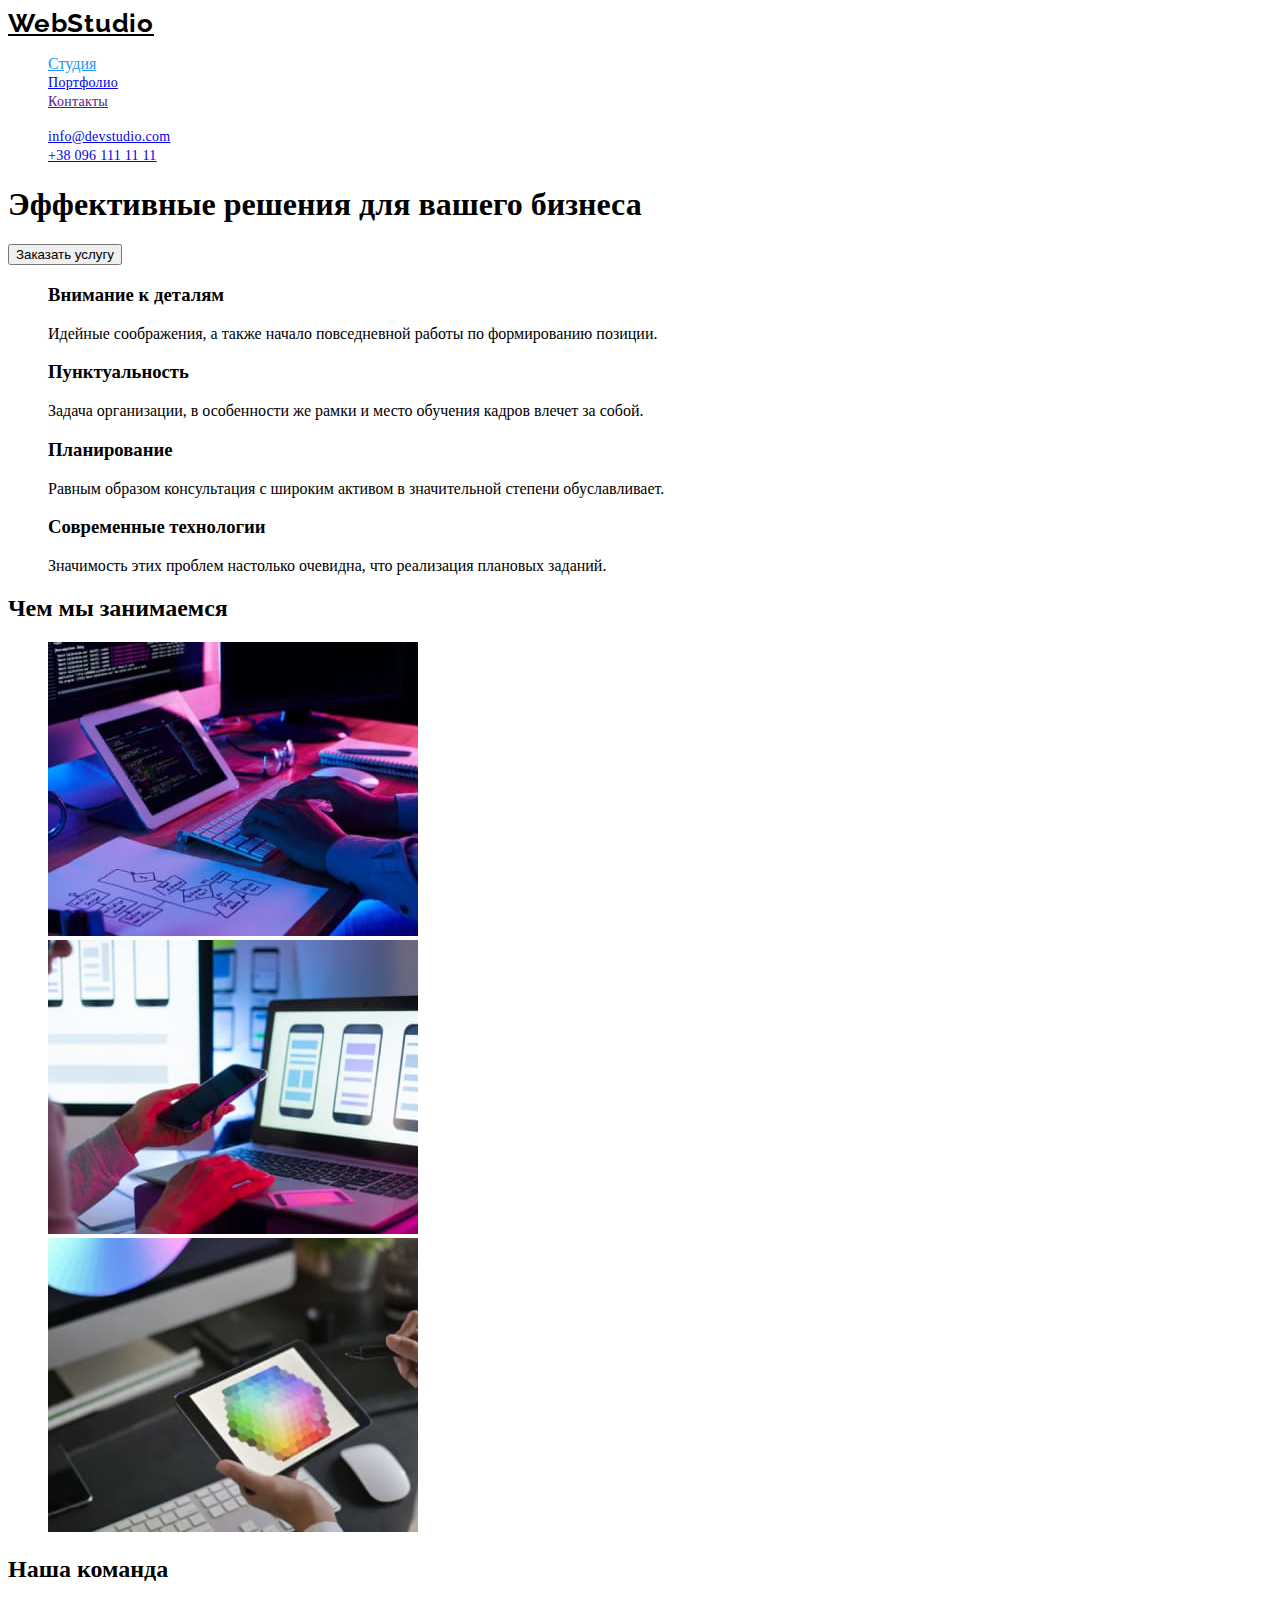
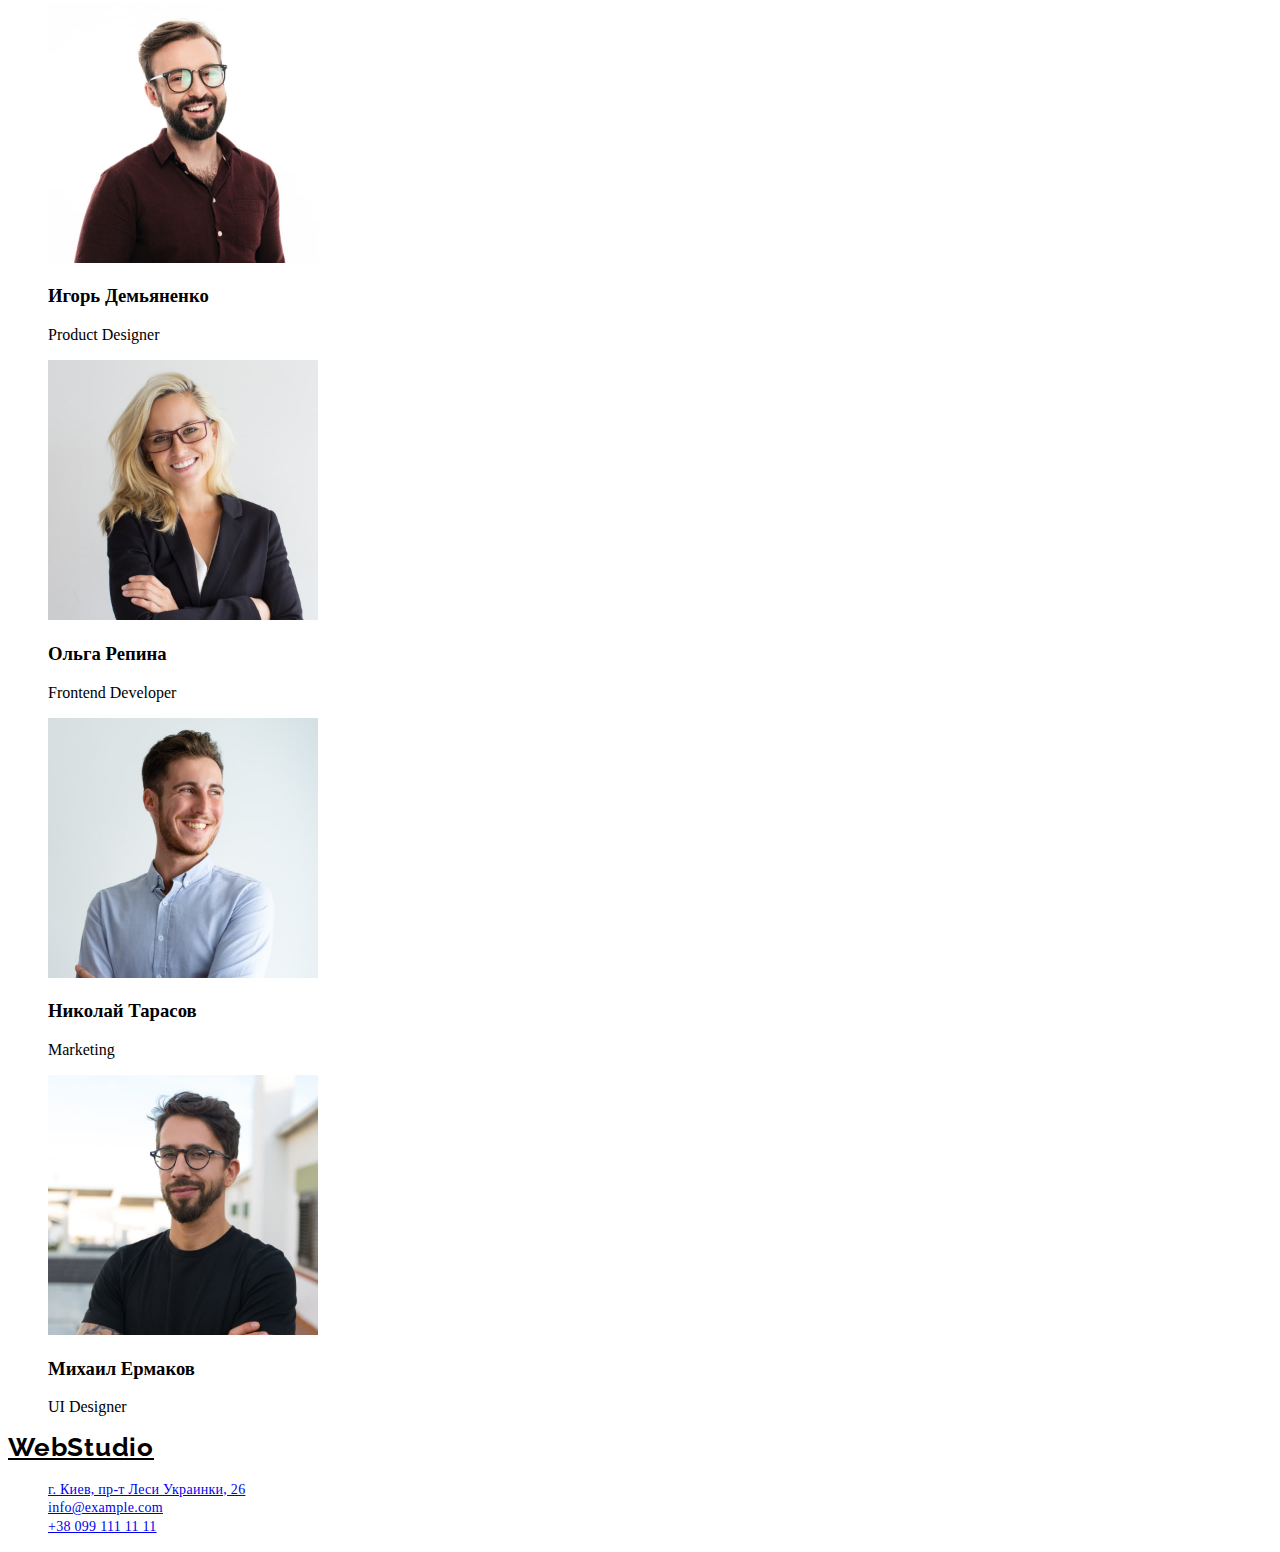
==== index.html @ e6bc7055 "list-style: none" ====
<!DOCTYPE html>
<html lang="ru">
  <head>
    <meta charset="UTF-8" />
    <meta http-equiv="X-UA-Compatible" content="IE=edge" />
    <meta name="viewport" content="width=device-width, initial-scale=1.0" />
    <title>Студия</title>
    <link rel="stylesheet" href="./css/style.css">
    <link rel="preconnect" href="https://fonts.gstatic.com">
    <link href="https://fonts.googleapis.com/css2?family=Raleway:wght@700&family=Roboto:wght@400;500;700;900&display=swap"
      rel="stylesheet">
  </head>

  <body class="body">
    <header>
      <nav>
        <a class="link-logo" href="./index.html">WebStudio</a>
        <ul class="nav list">
          <li>
            <a class="link-studio" href="./index.html">Студия</a>
          </li>
          <li>
            <a class="link" href="./portfolio.html">Портфолио</a>
          </li>
          <li>
            <a class="link" href="">Контакты</a>
          </li>
        </ul>
      </nav>
      <ul class="nav-adress list">
        <li>
          <a lang="en" class="link" href="mailto:info@devstudio.com"
            >info@devstudio.com</a
          >
        </li>
        <li>
          <a class="link" href="tel:+380961111111">+38 096 111 11 11</a>
        </li>
      </ul>
    </header>

    <main>
      <section>
        <h1>Эффективные решения для вашего бизнеса</h1>
        <button type="button">Заказать услугу</button>
      </section>
      <!--section the best-->
      <section>
        <h2 hidden>Преимущества</h2>
        <ul class="the-best list">
          <li>
            <h3>Внимание к деталям</h3>
            <p>
              Идейные соображения, а также начало повседневной работы по
              формированию позиции.
            </p>
          </li>
          <li>
            <h3>Пунктуальность</h3>
            <p>
              Задача организации, в особенности же рамки и место обучения кадров
              влечет за собой.
            </p>
          </li>
          <li>
            <h3>Планирование</h3>
            <p>
              Равным образом консультация с широким активом в значительной
              степени обуславливает.
            </p>
          </li>
          <li>
            <h3>Современные технологии</h3>
            <p>
              Значимость этих проблем настолько очевидна, что реализация
              плановых заданий.
            </p>
          </li>
        </ul>

        <!--section we do-->
      </section>
      <h2>Чем мы занимаемся</h2>
      <ul class="we-do list">
        <li>
          <img
            src="./img/we-do/box-1.jpg"
            alt="работа на компьютерной клавиатуре"
            width="370"
            height="294"
          />
        </li>
        <li>
          <img
            src="./img/we-do/box-2.jpg"
            alt="на мониторе различные дизайны мобильного приложения"
            width="370"
            height="294"
          />
        </li>
        <li>
          <img
            src="./img/we-do/box-3.jpg"
            alt="подбор с помощью цветовой палитры"
            width="370"
            height="294"
          />
        </li>
      </ul>
      <!--section team-->
      <section>
        <h2>Наша команда</h2>
        <ul class="team list">
          <li>
            <img
              src="./img/team/igor-dem'yanenko-1.jpg"
              alt="Игорь Демьяненко"
              width="270"
              height="260"
            />
            <h3>Игорь Демьяненко</h3>
            <p>Product Designer</p>
          </li>
          <li>
            <img
              src="./img/team/olha-repina-2.jpg"
              alt="Ольга Репина"
              width="270"
              height="260"
            />
            <h3>Ольга Репина</h3>
            <p>Frontend Developer</p>
          </li>
          <li>
            <img
              src="./img/team/nikolay-tarasov-3.jpg"
              alt="Николай Тарасов"
              width="270"
              height="260"
            />
            <h3>Николай Тарасов</h3>
            <p>Marketing</p>
          </li>
          <li>
            <img
              src="./img/team/mihail-yermakov-4.jpg"
              alt="Михаил Ермаков"
              width="270"
              height="260"
            />
            <h3>Михаил Ермаков</h3>
            <p>UI Designer</p>
          </li>
        </ul>
      </section>
    </main>

    <footer>
      <!--contact-->
      <a class="link-logo" href="./index.html">WebStudio</a>
      <address>
        <ul class="adress list">
          <li>
            <a
              class="link"
              href="https://goo.gl/maps/89j3s8H6bijFabhE7"
              target="blank"
              rel="noopener noreferer"
              >г. Киев, пр-т Леси Украинки, 26</a
            >
          </li>
          <li>
            <a class="link" href="mailto:info@example.com">info@example.com</a>
          </li>
          <li>
            <a class="link" href="tel:+380991111111">+38 099 111 11 11</a>
          </li>
        </ul>
      </address>
    </footer>
  </body>
</html>
---- css/style.css ----
/* color black */
#000000
 /* color white */
  #ffffff
/* color main txt */
#212121
/* color secondary txt */
#757575
/* color accent */
 #2196f3
/* background butoon */
#f5f4fa

/* footer mail, tel */
rgba(255, 255, 255, 0.6)

.body {
  font-family: "Roboto";
  color: #212121;
  background-color: #000000;
}
.list {
  list-style: none;
}
.link-logo {
  font-family: Raleway;
  color: #000000;
  font-family: Raleway;
  font-size: 26px;
  font-style: normal;
  font-weight: 700;
  line-height: 1.2;
  letter-spacing: 0.03em;
  text-align: left;
}
.link {
  font-size: 14px;
  font-style: normal;
  font-weight: 500;
  line-height: 1.2;
  letter-spacing: 0.02em;
  text-align: left;
}
.link-studio,
.link-portfolio,
.link:hover,
.link:focus {
  color: #2196f3;
}
.button-portfolio {
  font-size: 16px;
  font-style: normal;
  font-weight: 500;
  line-height: 1.6;
  letter-spacing: 0.03em;
  text-align: center;
  background-color: #f5f4fa;
}
.button-portfolio-active {
  font-size: 16px;
  font-style: normal;
  font-weight: 500;
  line-height: 1.6;
  letter-spacing: 0.03em;
  text-align: center;
  columns: #ffffff;
  background-color: #2196f3;
}

.card-title {
  font-size: 18px;
  font-style: normal;
  font-weight: 700;
  line-height: 2;
  letter-spacing: 0.06em;
  text-align: left;
}
.card-txt {
  font-size: 16px;
  font-style: normal;
  font-weight: 400;
  line-height: 1.9;
  letter-spacing: 0.03em;
  text-align: left;
  color: #757575;
}
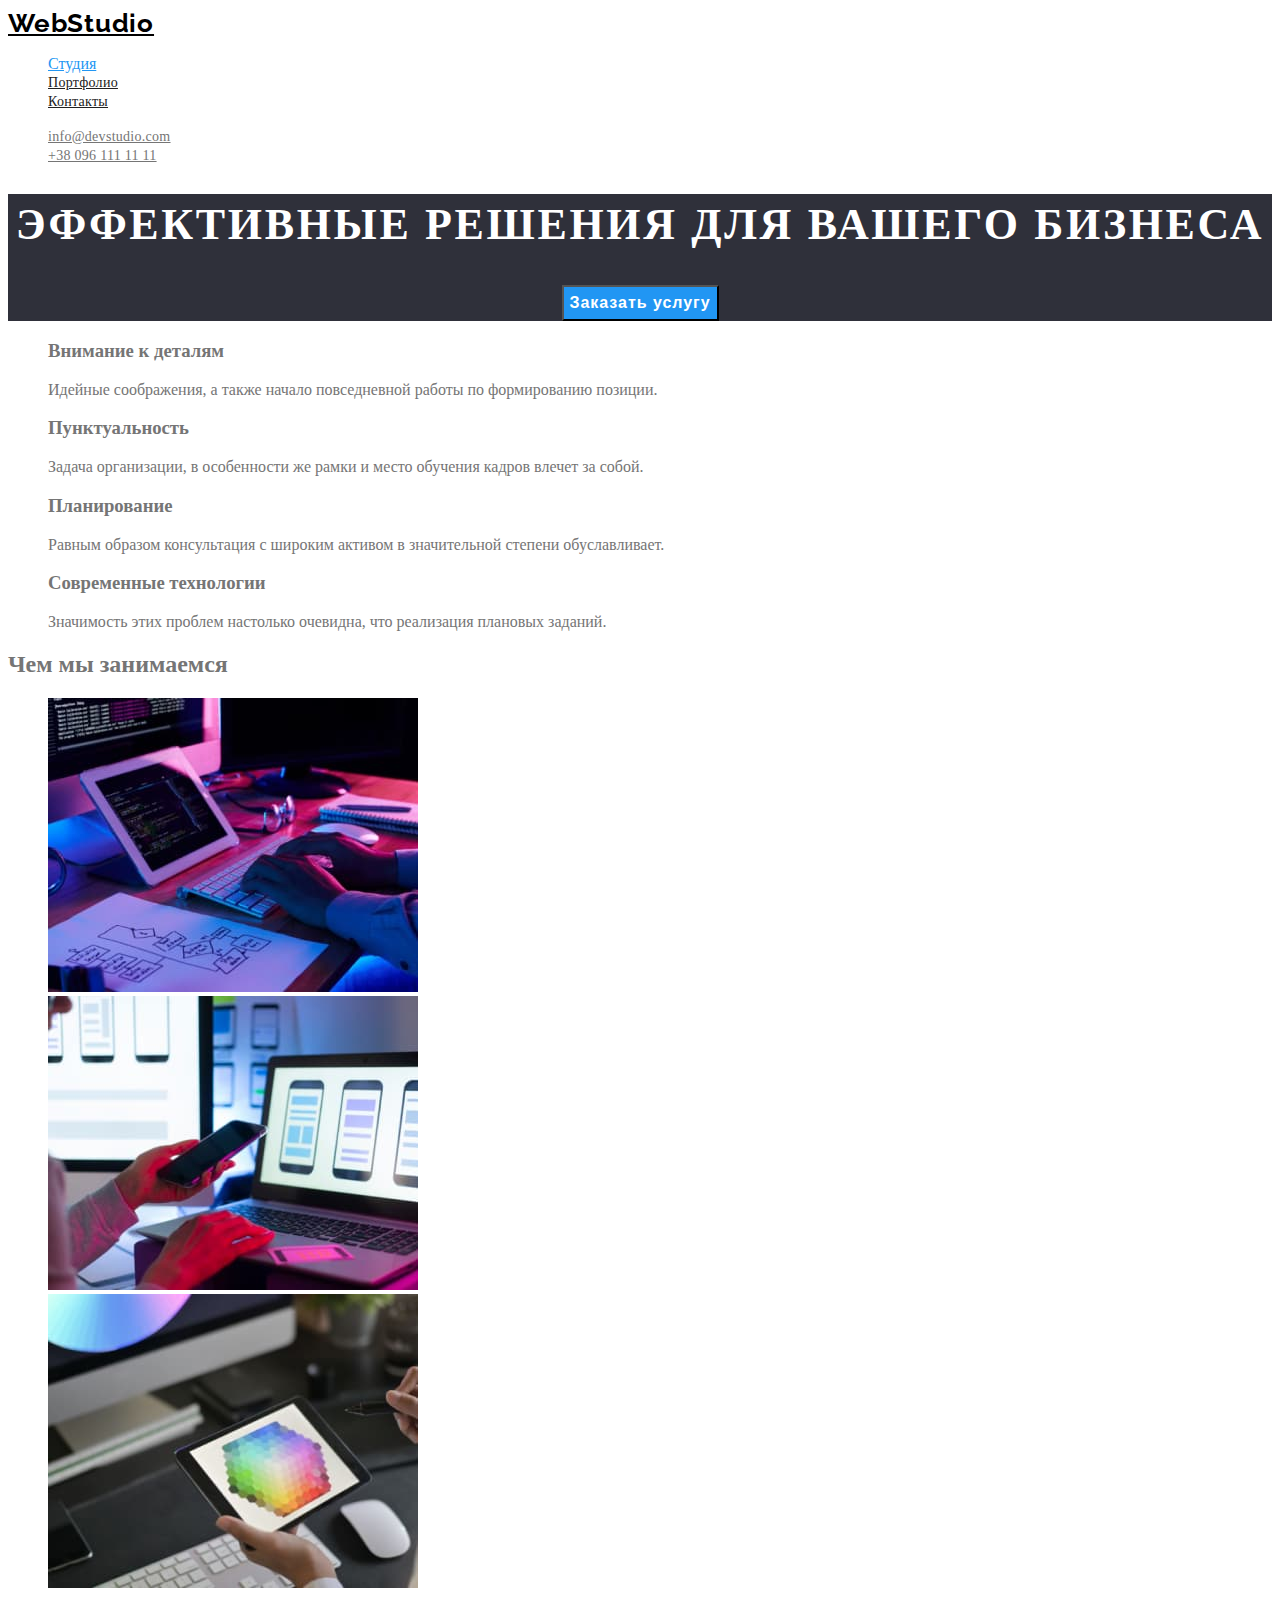
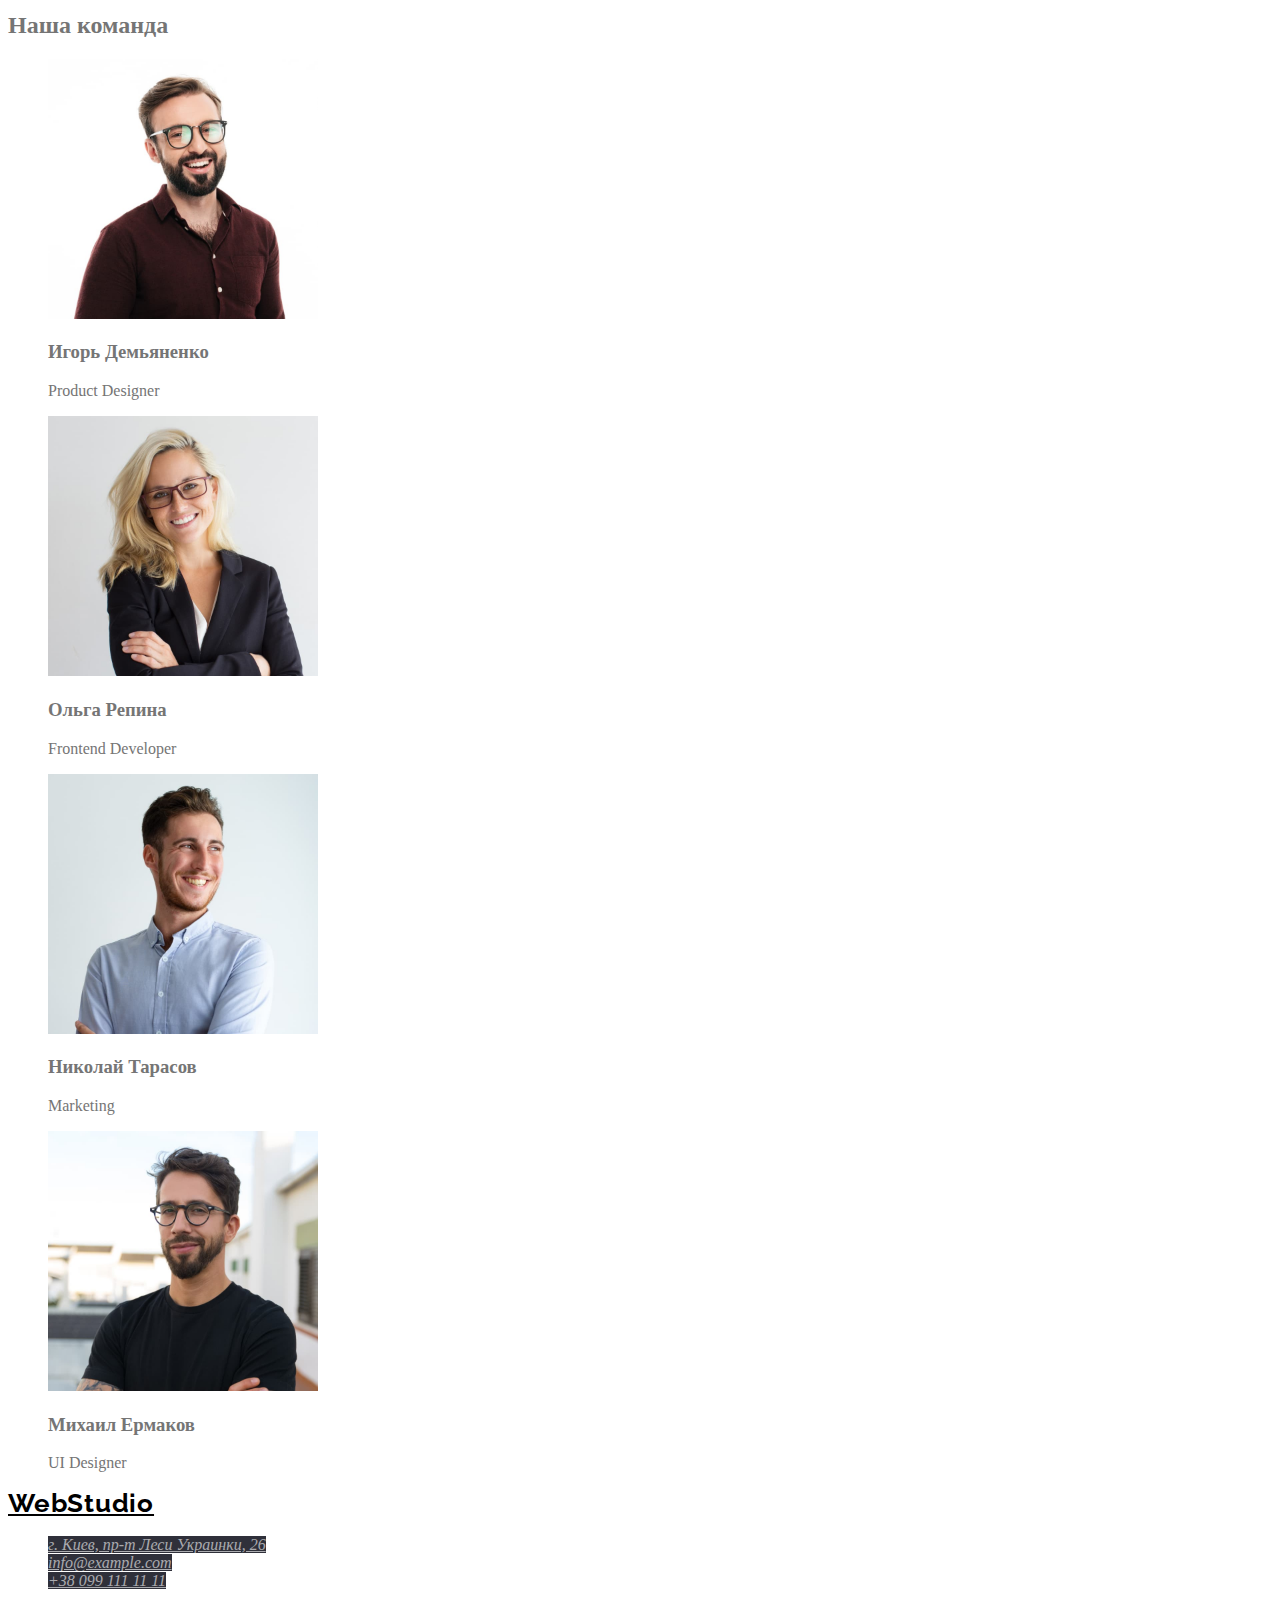
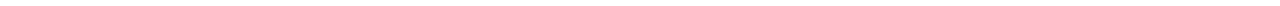
==== commit f3d1d8be: "var-color" ====
--- a/index.html
+++ b/index.html
@@ -5,7 +5,7 @@
     <meta http-equiv="X-UA-Compatible" content="IE=edge" />
     <meta name="viewport" content="width=device-width, initial-scale=1.0" />
     <title>Студия</title>
-    <link rel="stylesheet" href="./css/style.css">
+    <link rel="stylesheet" href="./css/style.css" />
     <link rel="preconnect" href="https://fonts.gstatic.com">
     <link href="https://fonts.googleapis.com/css2?family=Raleway:wght@700&family=Roboto:wght@400;500;700;900&display=swap"
       rel="stylesheet">
@@ -15,7 +15,7 @@
     <header>
       <nav>
         <a class="link-logo" href="./index.html">WebStudio</a>
-        <ul class="nav list">
+        <ul class="nav">
           <li>
             <a class="link-studio" href="./index.html">Студия</a>
           </li>
@@ -27,9 +27,9 @@
           </li>
         </ul>
       </nav>
-      <ul class="nav-adress list">
+      <ul class="nav-adress">
         <li>
-          <a lang="en" class="link" href="mailto:info@devstudio.com"
+          <a class="link" lang="en" href="mailto:info@devstudio.com"
             >info@devstudio.com</a
           >
         </li>
@@ -40,14 +40,14 @@
     </header>
 
     <main>
-      <section>
-        <h1>Эффективные решения для вашего бизнеса</h1>
-        <button type="button">Заказать услугу</button>
+      <section class="hero">
+        <h1 class="hero-title">Эффективные решения для вашего бизнеса</h1>
+        <button type="button" class="hero-button"   >Заказать услугу</button>
       </section>
       <!--section the best-->
       <section>
         <h2 hidden>Преимущества</h2>
-        <ul class="the-best list">
+        <ul class="the-best">
           <li>
             <h3>Внимание к деталям</h3>
             <p>
@@ -81,7 +81,7 @@
         <!--section we do-->
       </section>
       <h2>Чем мы занимаемся</h2>
-      <ul class="we-do list">
+      <ul class="we-do">
         <li>
           <img
             src="./img/we-do/box-1.jpg"
@@ -110,7 +110,7 @@
       <!--section team-->
       <section>
         <h2>Наша команда</h2>
-        <ul class="team list">
+        <ul class="team">
           <li>
             <img
               src="./img/team/igor-dem'yanenko-1.jpg"
@@ -159,21 +159,16 @@
       <!--contact-->
       <a class="link-logo" href="./index.html">WebStudio</a>
       <address>
-        <ul class="adress list">
-          <li>
-            <a
-              class="link"
-              href="https://goo.gl/maps/89j3s8H6bijFabhE7"
-              target="blank"
-              rel="noopener noreferer"
-              >г. Киев, пр-т Леси Украинки, 26</a
-            >
+        <ul class="adress">
+          <li class="contact-list">
+            <a class="contact" href="https://goo.gl/maps/kWYsMnAb214LJ1XZ8" target="blank" rel="noopener noreferer">г. Киев,
+              пр-т Леси Украинки, 26</a>
           </li>
           <li>
-            <a class="link" href="mailto:info@example.com">info@example.com</a>
+            <a class="contact" href="mailto:info@example.com">info@example.com</a>
           </li>
           <li>
-            <a class="link" href="tel:+380991111111">+38 099 111 11 11</a>
+            <a class="contact" href="tel:+380991111111">+38 099 111 11 11</a>
           </li>
         </ul>
       </address>
--- a/css/style.css
+++ b/css/style.css
@@ -1,25 +1,21 @@
-/* color black */
-#000000
- /* color white */
-  #ffffff
-/* color main txt */
-#212121
-/* color secondary txt */
-#757575
-/* color accent */
- #2196f3
-/* background butoon */
-#f5f4fa
-
-/* footer mail, tel */
-rgba(255, 255, 255, 0.6)
+:root {
+  --main-font: "Roboto", sans-serif;
+  --secondary-font: "Raleway", sans-serif;
+  --color-title: #212121;
+  --color-txt: #757575;
+  --color-accent: #2196f3;
+  --color-black: #000000;
+  --background-hero-footer: #2f303a;
+  --background-butoon: #f5f4fa;
+}
 
 .body {
-  font-family: "Roboto";
-  color: #212121;
-  background-color: #000000;
+  font-family: ;
+  color: #757575;
 }
-.list {
+
+/* nav */
+ul {
   list-style: none;
 }
 .link-logo {
@@ -40,6 +36,13 @@
   line-height: 1.2;
   letter-spacing: 0.02em;
   text-align: left;
+  color: tomato;
+}
+.nav .link {
+  color: #212121;
+}
+.nav-adress .link {
+  color: #757575;
 }
 .link-studio,
 .link-portfolio,
@@ -47,7 +50,32 @@
 .link:focus {
   color: #2196f3;
 }
-.button-portfolio {
+/* hero */
+.hero {
+  background: #2f303a;
+  text-align: center;
+}
+.hero-title {
+  font-size: 44px;
+  font-style: normal;
+  font-weight: 900;
+  line-height: 1.4;
+  letter-spacing: 0.06em;
+  text-transform: uppercase;
+  color: #ffffff;
+}
+.hero-button {
+  font-size: 16px;
+  font-style: normal;
+  font-weight: 700;
+  line-height: 1.9;
+  letter-spacing: 0.06em;
+  color: #ffffff;
+  background: #2196f3;
+}
+
+/* portfolio */
+.portfolio-button {
   font-size: 16px;
   font-style: normal;
   font-weight: 500;
@@ -56,7 +84,7 @@
   text-align: center;
   background-color: #f5f4fa;
 }
-.button-portfolio-active {
+.portfolio-button-active {
   font-size: 16px;
   font-style: normal;
   font-weight: 500;
@@ -84,3 +112,19 @@
   text-align: left;
   color: #757575;
 }
+/* footer */
+
+/* map*/
+.map {
+  color: #ffffff;
+  background: #2f303a;
+}
+/* footer mail, tel */
+.contact {
+  color: rgba(255, 255, 255, 0.6);
+  background: #2f303a;
+}
+.contact:hover,
+.contact:focus {
+  color: #ffffff;
+}
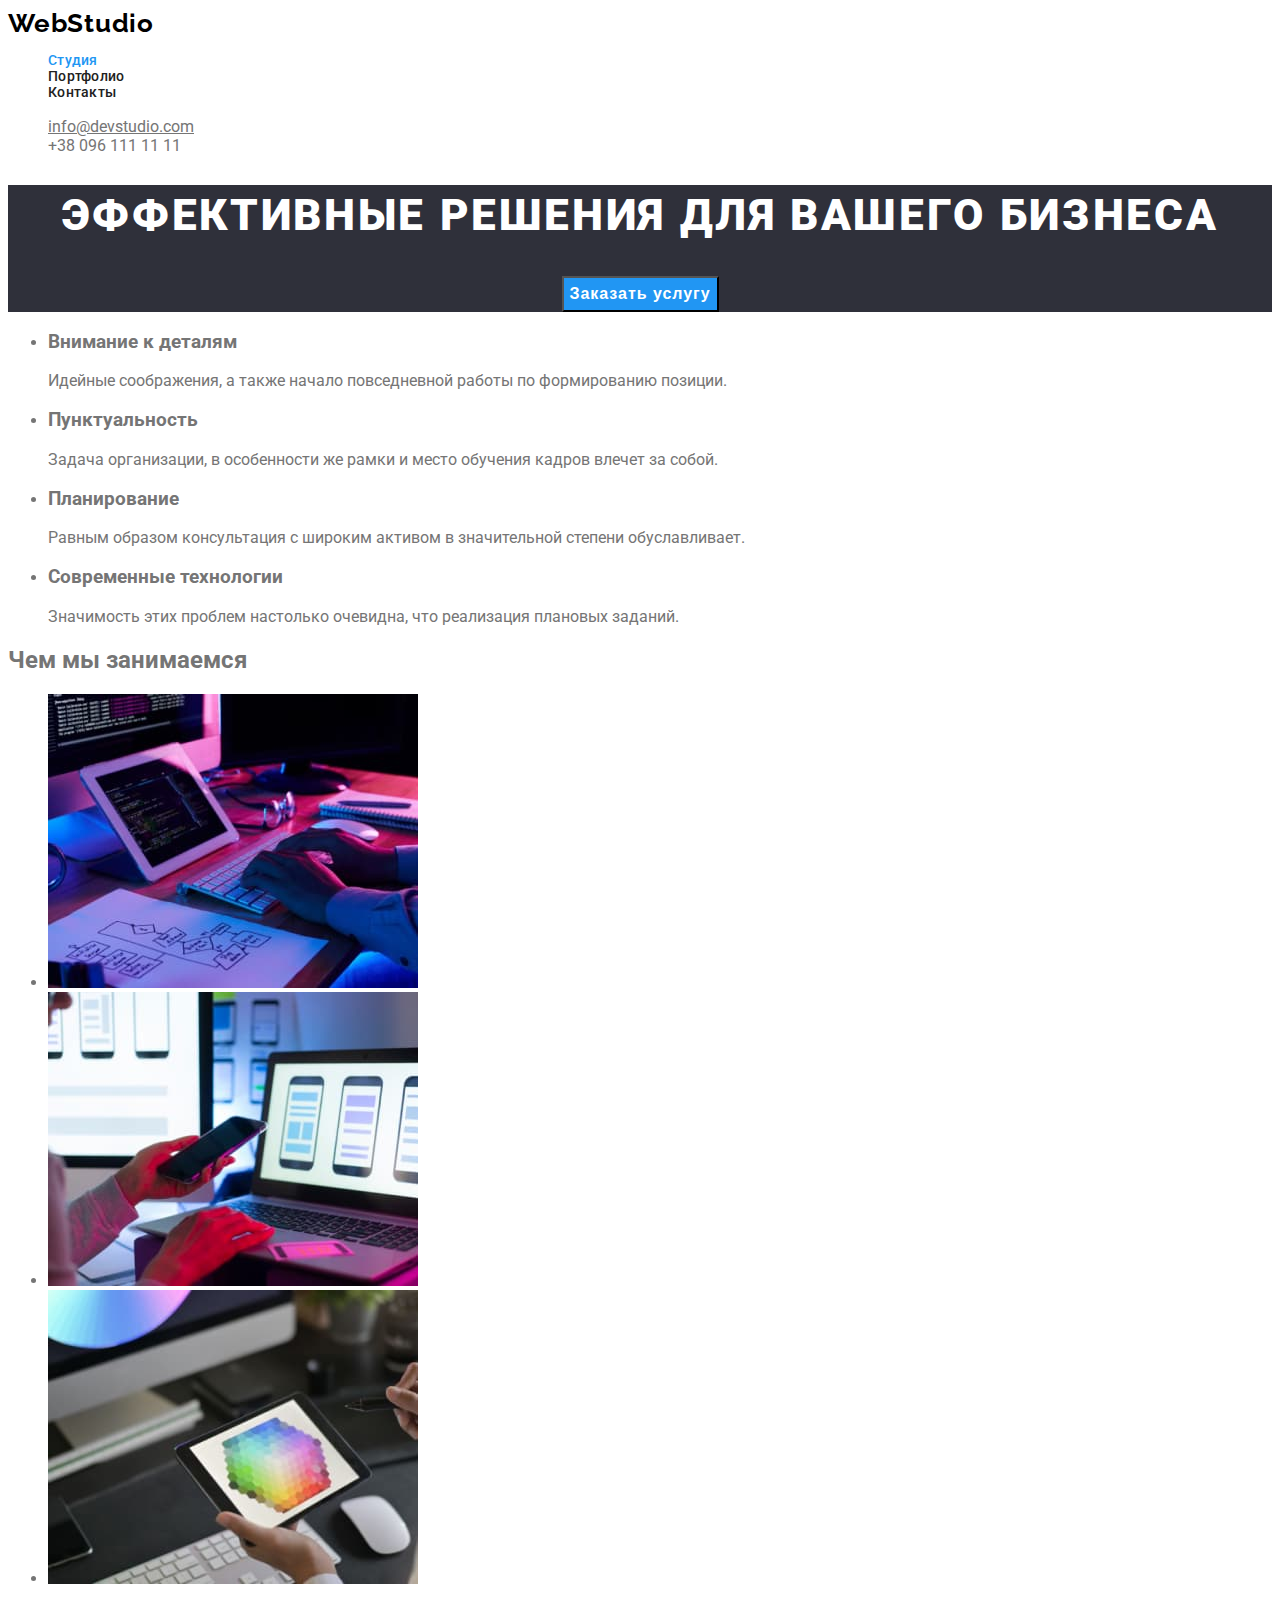
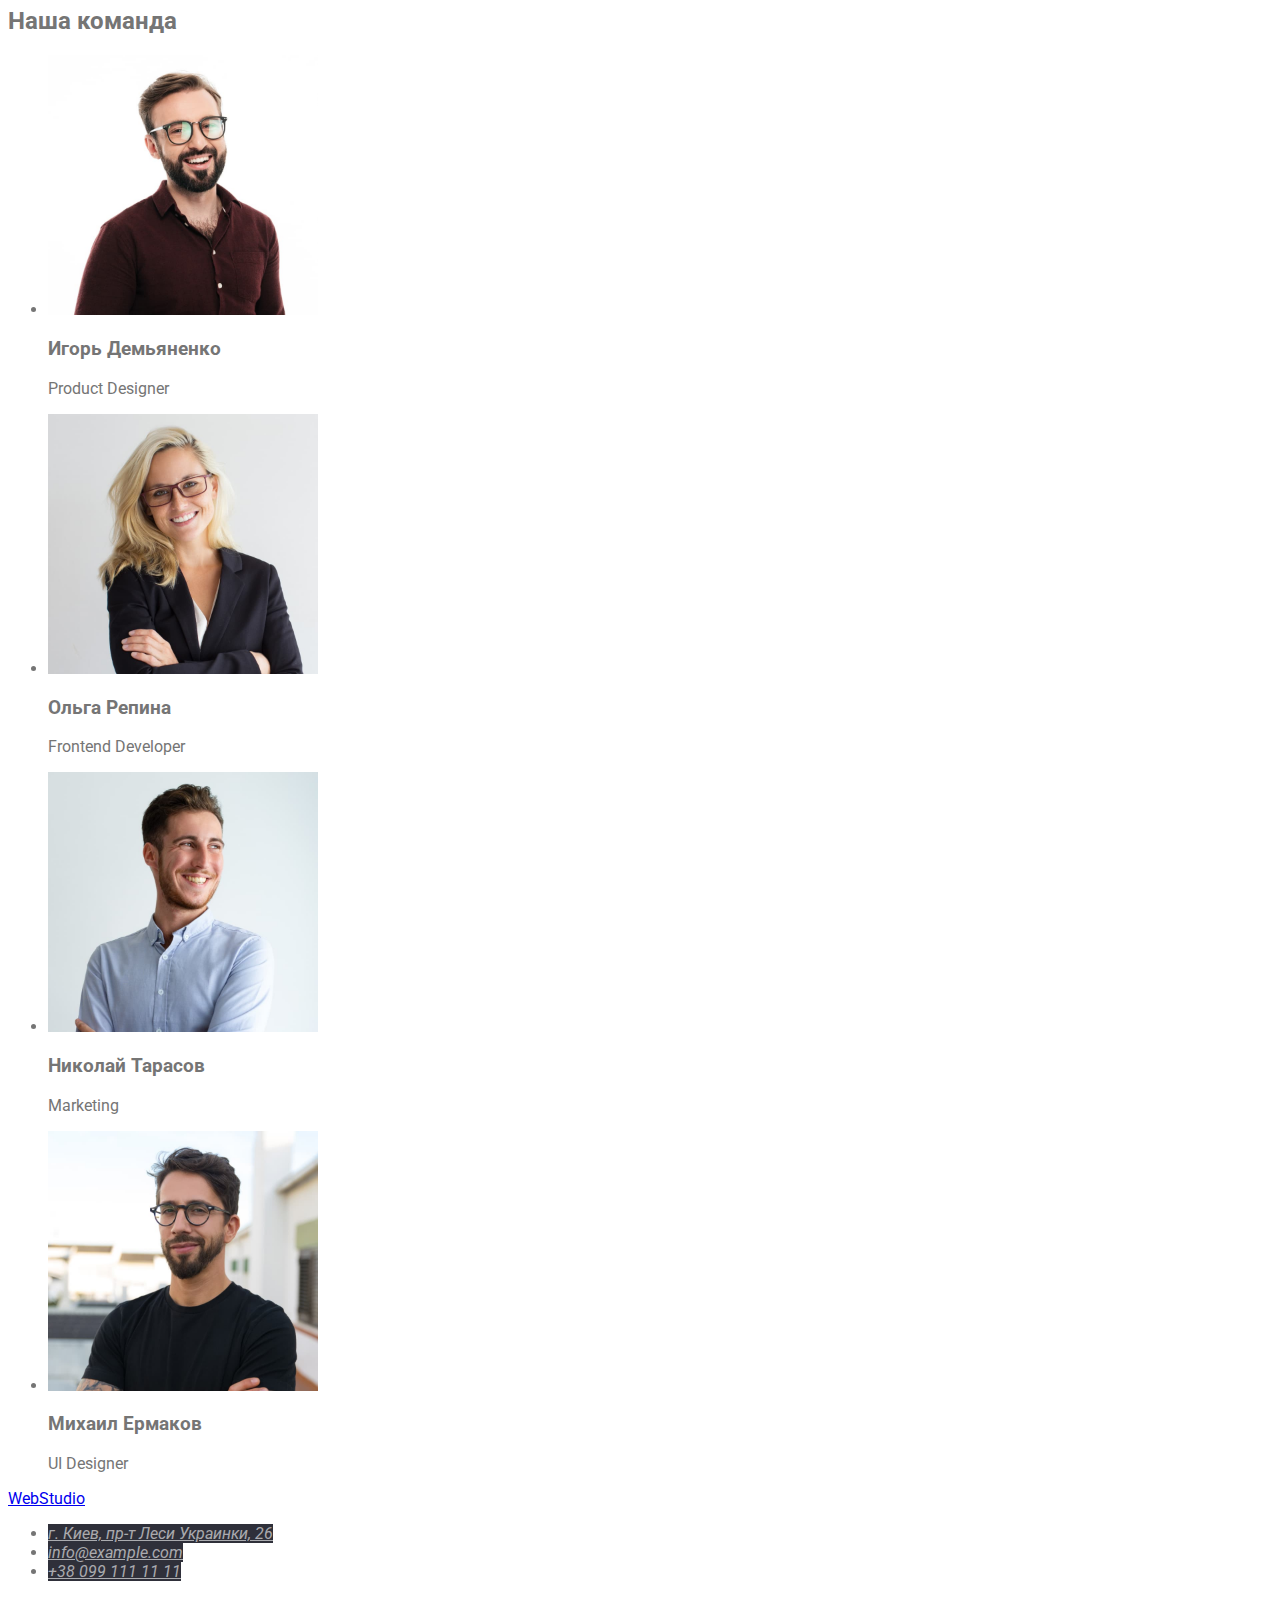
==== commit 3acd8b9a: "var color & header" ====
--- a/index.html
+++ b/index.html
@@ -6,35 +6,39 @@
     <meta name="viewport" content="width=device-width, initial-scale=1.0" />
     <title>Студия</title>
     <link rel="stylesheet" href="./css/style.css" />
-    <link rel="preconnect" href="https://fonts.gstatic.com">
-    <link href="https://fonts.googleapis.com/css2?family=Raleway:wght@700&family=Roboto:wght@400;500;700;900&display=swap"
-      rel="stylesheet">
+    <link rel="preconnect" href="https://fonts.gstatic.com" />
+    <link
+      href="https://fonts.googleapis.com/css2?family=Raleway:wght@700&family=Roboto:wght@400;500;700;900&display=swap"
+      rel="stylesheet"
+    />
   </head>
 
-  <body class="body">
-    <header>
-      <nav>
-        <a class="link-logo" href="./index.html">WebStudio</a>
-        <ul class="nav">
+  <body>
+    <header class="header">
+      <nav class="nav">
+        <a class="logo link" href="./index.html">WebStudio</a>
+        <ul class="menu list">
           <li>
-            <a class="link-studio" href="./index.html">Студия</a>
+            <a class="menu-list-studio link" href="./index.html">Студия</a>
           </li>
           <li>
-            <a class="link" href="./portfolio.html">Портфолио</a>
+            <a class="menu-list link" href="./portfolio.html">Портфолио</a>
           </li>
           <li>
-            <a class="link" href="">Контакты</a>
+            <a class="menu-list link" href="">Контакты</a>
           </li>
         </ul>
       </nav>
-      <ul class="nav-adress">
+      <ul class="nav-adress list">
         <li>
-          <a class="link" lang="en" href="mailto:info@devstudio.com"
+          <a class="menu-contact" lang="en" href="mailto:info@devstudio.com"
             >info@devstudio.com</a
           >
         </li>
         <li>
-          <a class="link" href="tel:+380961111111">+38 096 111 11 11</a>
+          <a class="menu-contact link" href="tel:+380961111111"
+            >+38 096 111 11 11</a
+          >
         </li>
       </ul>
     </header>
@@ -42,7 +46,7 @@
     <main>
       <section class="hero">
         <h1 class="hero-title">Эффективные решения для вашего бизнеса</h1>
-        <button type="button" class="hero-button"   >Заказать услугу</button>
+        <button type="button" class="hero-button">Заказать услугу</button>
       </section>
       <!--section the best-->
       <section>
@@ -161,11 +165,18 @@
       <address>
         <ul class="adress">
           <li class="contact-list">
-            <a class="contact" href="https://goo.gl/maps/kWYsMnAb214LJ1XZ8" target="blank" rel="noopener noreferer">г. Киев,
-              пр-т Леси Украинки, 26</a>
+            <a
+              class="contact"
+              href="https://goo.gl/maps/kWYsMnAb214LJ1XZ8"
+              target="blank"
+              rel="noopener noreferer"
+              >г. Киев, пр-т Леси Украинки, 26</a
+            >
           </li>
           <li>
-            <a class="contact" href="mailto:info@example.com">info@example.com</a>
+            <a class="contact" href="mailto:info@example.com"
+              >info@example.com</a
+            >
           </li>
           <li>
             <a class="contact" href="tel:+380991111111">+38 099 111 11 11</a>
--- a/css/style.css
+++ b/css/style.css
@@ -4,23 +4,30 @@
   --color-title: #212121;
   --color-txt: #757575;
   --color-accent: #2196f3;
+  --color-menu: #212121;
+  --color-menu-contakt: #757575;
   --color-black: #000000;
   --background-hero-footer: #2f303a;
-  --background-butoon: #f5f4fa;
+  --bgr-butoonportfolio: #f5f4fa;
+  --stroke-card-portfolio: #EEEEEE;
 }
 
-.body {
-  font-family: ;
-  color: #757575;
+body {
+  font-family: var(--main-font);
+  font-style: normal;
+  color: var(--color-txt);
+  
 }
 
-/* nav */
-ul {
+.list {
   list-style: none;
 }
-.link-logo {
-  font-family: Raleway;
-  color: #000000;
+.link {
+  text-decoration: none;
+}
+
+/* ==== navigation ==== */
+.logo {
   font-family: Raleway;
   font-size: 26px;
   font-style: normal;
@@ -28,36 +35,37 @@
   line-height: 1.2;
   letter-spacing: 0.03em;
   text-align: left;
+  color: #000000;
 }
-.link {
-  font-size: 14px;
-  font-style: normal;
-  font-weight: 500;
-  line-height: 1.2;
-  letter-spacing: 0.02em;
-  text-align: left;
-  color: tomato;
+.nav {
+   font-size: 14px;
+   font-weight: 500;
+   line-height: 1.14;
+   letter-spacing: 0.02em;
+   text-align: left;
 }
-.nav .link {
-  color: #212121;
+.menu-list {
+  color: var(--color-menu);
 }
-.nav-adress .link {
-  color: #757575;
+.menu-contact {
+  color: var(--color-menu-contakt)
 }
-.link-studio,
-.link-portfolio,
-.link:hover,
-.link:focus {
-  color: #2196f3;
+
+.menu-list-studio,
+.menu-list-portfolio,
+.menu-list:hover,
+.menu-list:focus,
+.menu-contact:hover,
+.menu-contact:focus {
+  color:var(--color-accent);
 }
-/* hero */
+/* ===== hero ===== */
 .hero {
   background: #2f303a;
   text-align: center;
 }
 .hero-title {
   font-size: 44px;
-  font-style: normal;
   font-weight: 900;
   line-height: 1.4;
   letter-spacing: 0.06em;
@@ -128,3 +136,4 @@
 .contact:focus {
   color: #ffffff;
 }
+x
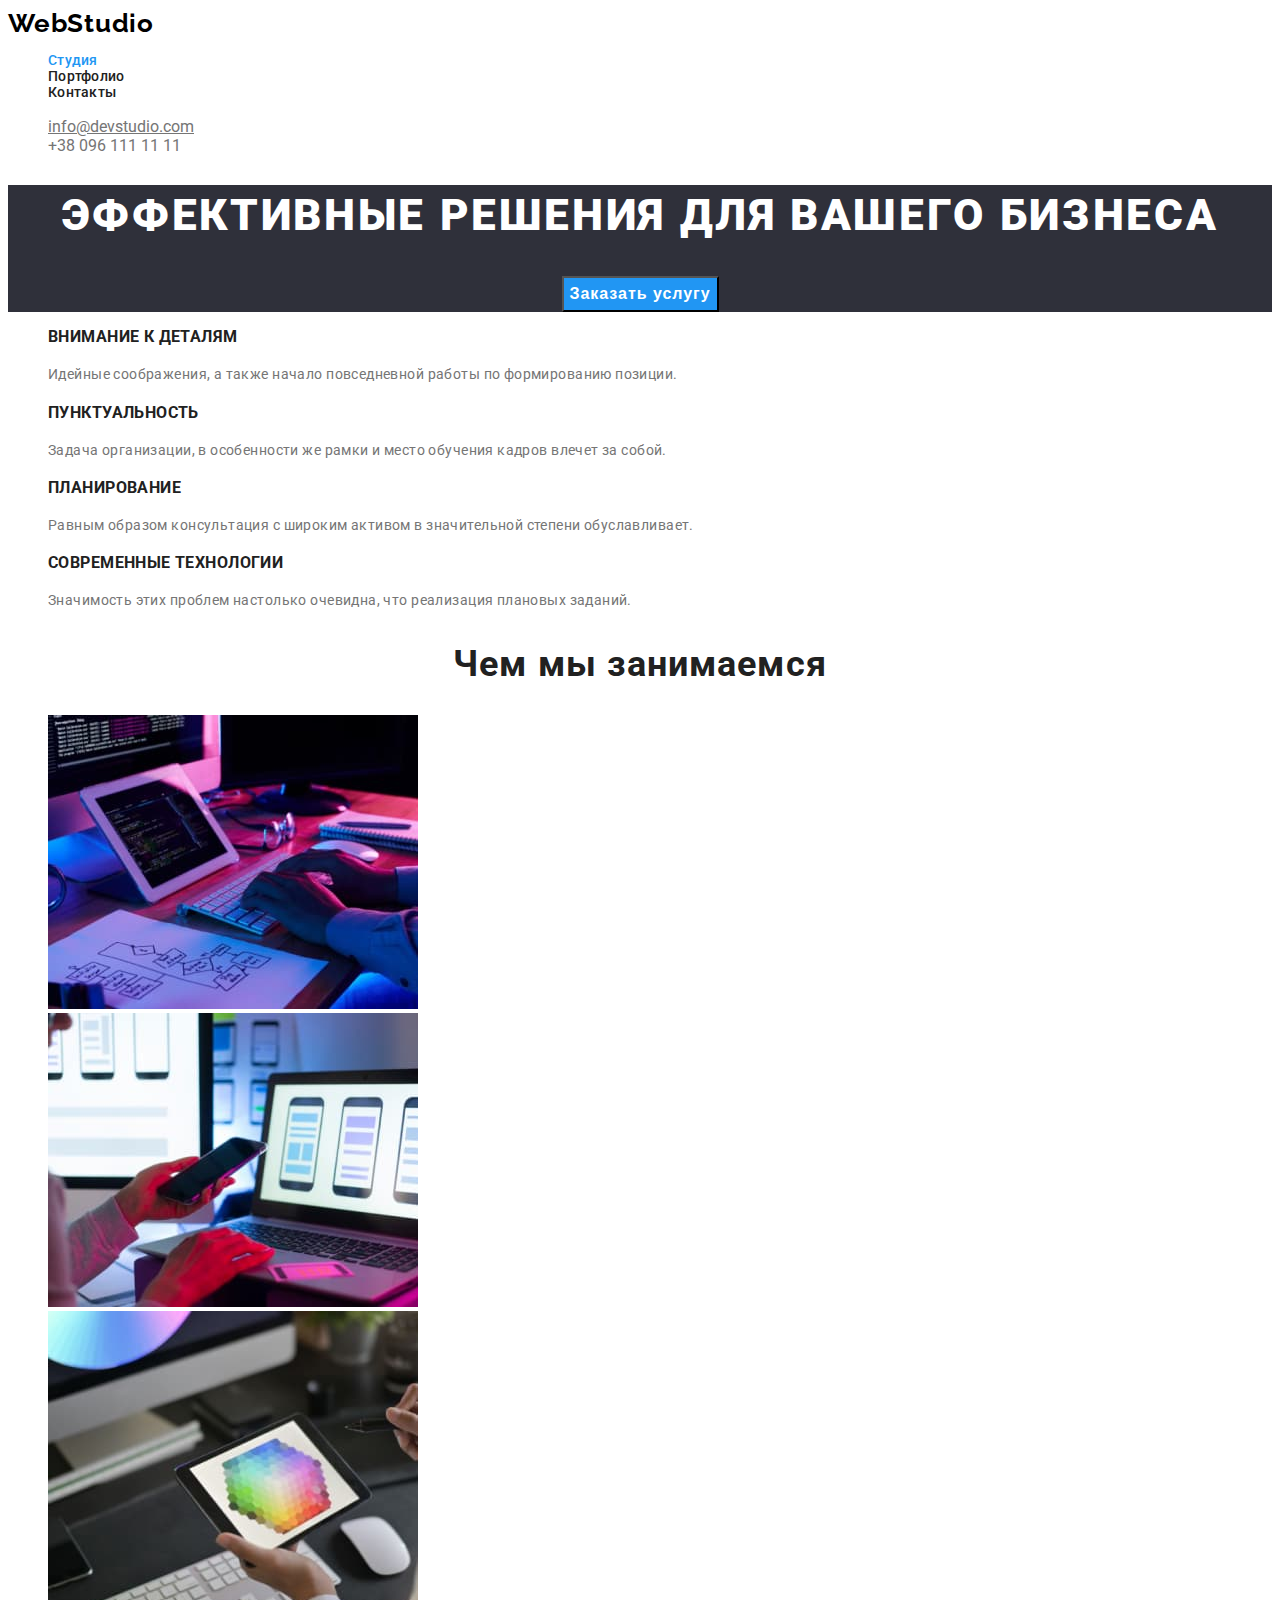
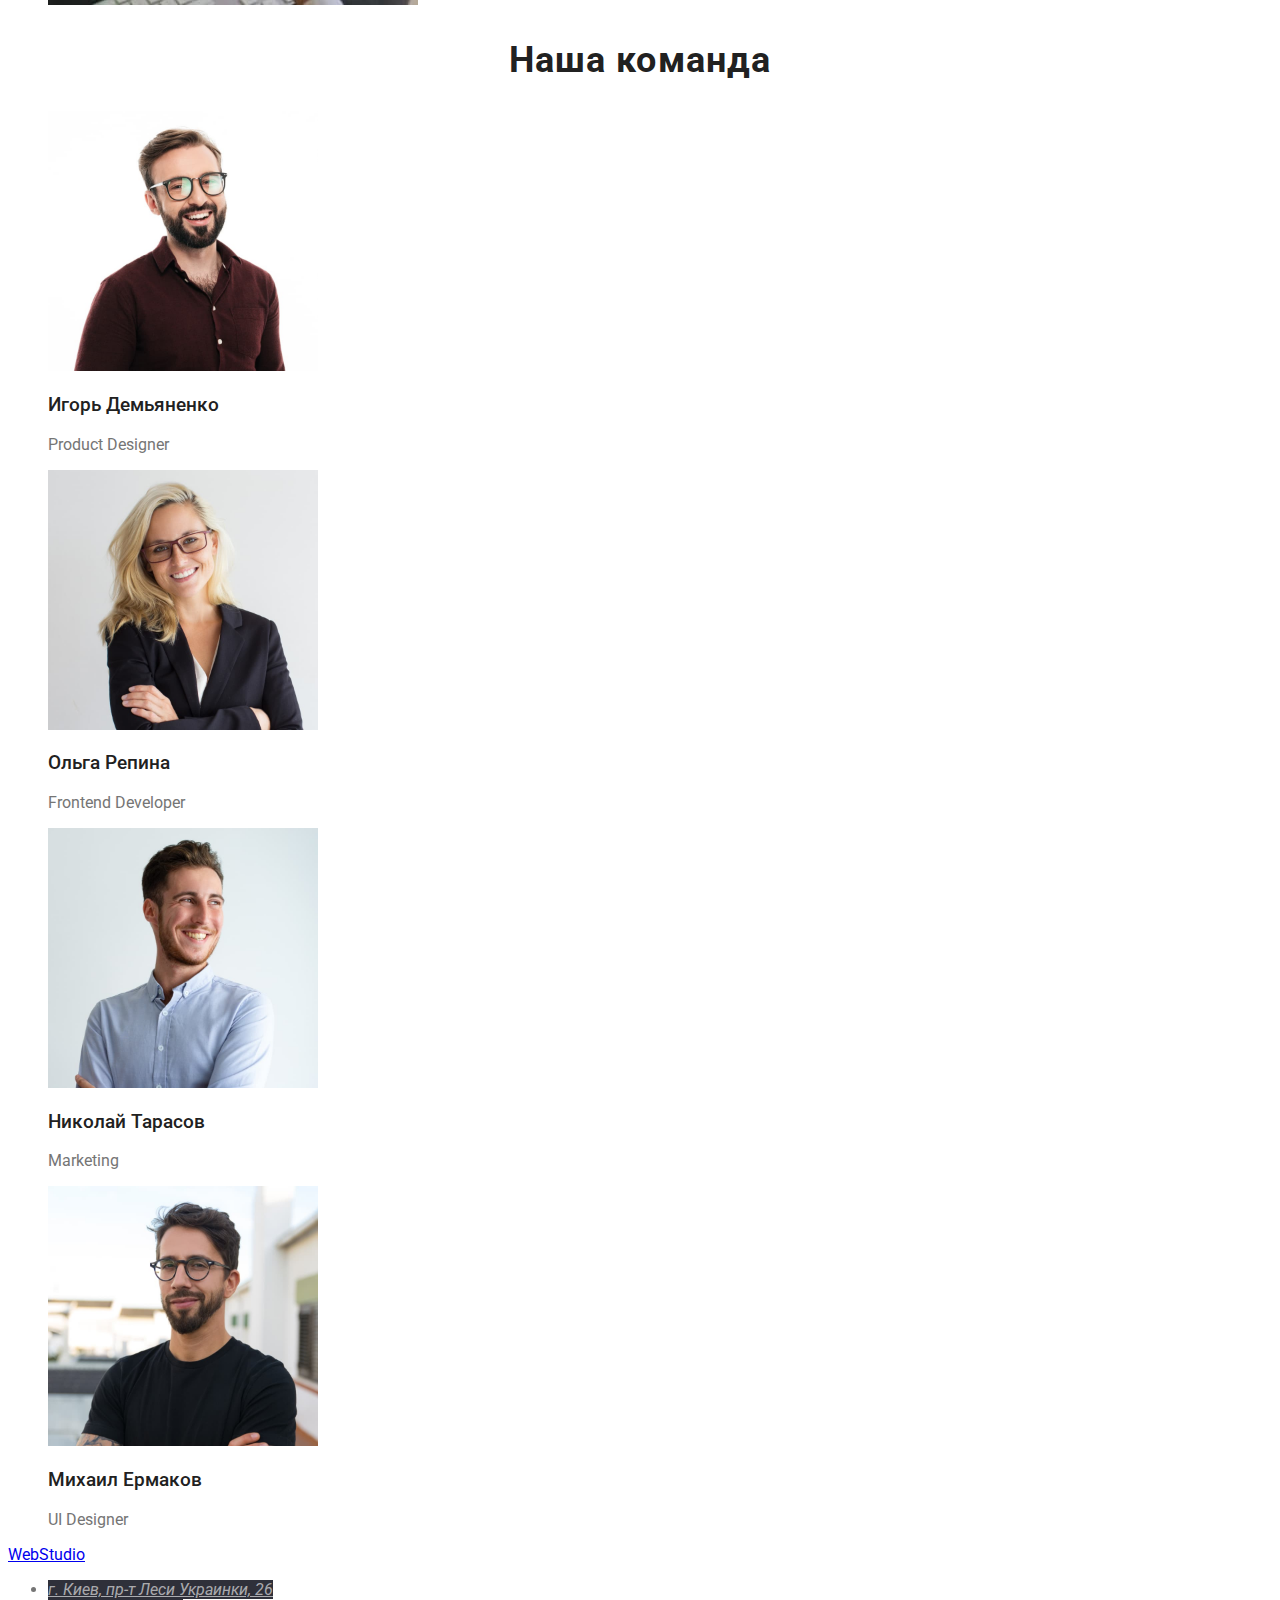
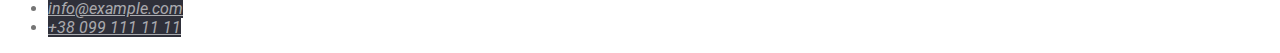
==== commit 11d44208: "sections team" ====
--- a/index.html
+++ b/index.html
@@ -48,34 +48,34 @@
         <h1 class="hero-title">Эффективные решения для вашего бизнеса</h1>
         <button type="button" class="hero-button">Заказать услугу</button>
       </section>
-      <!--section the best-->
-      <section>
+      <!-- section the best -->
+      <section class="section-the-best">
         <h2 hidden>Преимущества</h2>
-        <ul class="the-best">
-          <li>
-            <h3>Внимание к деталям</h3>
-            <p>
+        <ul class="the-best list">
+          <li class="the-best-list">
+            <h3 class="the-best-title">Внимание к деталям</h3>
+            <p class="the-best-txt">
               Идейные соображения, а также начало повседневной работы по
               формированию позиции.
             </p>
           </li>
-          <li>
-            <h3>Пунктуальность</h3>
-            <p>
+          <li class="the-best-list">
+            <h3 class="the-best-title">Пунктуальность</h3>
+            <p class="the-best-txt">
               Задача организации, в особенности же рамки и место обучения кадров
               влечет за собой.
             </p>
           </li>
-          <li>
-            <h3>Планирование</h3>
-            <p>
+          <li class="the-best-list">
+            <h3 class="the-best-title">Планирование</h3>
+            <p class="the-best-txt">
               Равным образом консультация с широким активом в значительной
               степени обуславливает.
             </p>
           </li>
-          <li>
-            <h3>Современные технологии</h3>
-            <p>
+          <li class="the-best-list">
+            <h3 class="the-best-title">Современные технологии</h3>
+            <p class="the-best-txt">
               Значимость этих проблем настолько очевидна, что реализация
               плановых заданий.
             </p>
@@ -83,9 +83,9 @@
         </ul>
 
         <!--section we do-->
-      </section>
-      <h2>Чем мы занимаемся</h2>
-      <ul class="we-do">
+      </section class="section-we-do" >
+      <h2 class="we-do-title">Чем мы занимаемся</h2>
+      <ul class="we-do list">
         <li>
           <img
             src="./img/we-do/box-1.jpg"
@@ -112,48 +112,48 @@
         </li>
       </ul>
       <!--section team-->
-      <section>
-        <h2>Наша команда</h2>
-        <ul class="team">
-          <li>
+      <section class="section-team">
+        <h2 class="team-title">Наша команда</h2>
+        <ul class="team list">
+          <li class="team-list">
             <img
               src="./img/team/igor-dem'yanenko-1.jpg"
               alt="Игорь Демьяненко"
               width="270"
               height="260"
             />
-            <h3>Игорь Демьяненко</h3>
-            <p>Product Designer</p>
+            <h3 class="team-name">Игорь Демьяненко</h3>
+            <p class="team-txt">Product Designer</p>
           </li>
-          <li>
+          <li class="team-list">
             <img
               src="./img/team/olha-repina-2.jpg"
               alt="Ольга Репина"
               width="270"
               height="260"
             />
-            <h3>Ольга Репина</h3>
-            <p>Frontend Developer</p>
+            <h3 class="team-name">Ольга Репина</h3>
+            <p class="team-txt">Frontend Developer</p>
           </li>
-          <li>
+          <li class="team-list">
             <img
               src="./img/team/nikolay-tarasov-3.jpg"
               alt="Николай Тарасов"
               width="270"
               height="260"
             />
-            <h3>Николай Тарасов</h3>
-            <p>Marketing</p>
+            <h3 class="team-name">Николай Тарасов</h3>
+            <p class="team-txt">Marketing</p>
           </li>
-          <li>
+          <li class="team-list">
             <img
               src="./img/team/mihail-yermakov-4.jpg"
               alt="Михаил Ермаков"
               width="270"
               height="260"
             />
-            <h3>Михаил Ермаков</h3>
-            <p>UI Designer</p>
+            <h3 class="team-name">Михаил Ермаков</h3>
+            <p class="team-txt">UI Designer</p>
           </li>
         </ul>
       </section>
--- a/css/style.css
+++ b/css/style.css
@@ -8,7 +8,7 @@
   --color-menu-contakt: #757575;
   --color-black: #000000;
   --background-hero-footer: #2f303a;
-  --bgr-butoonportfolio: #f5f4fa;
+  --bgr-team-butoon-portfolio: #f5f4fa;
   --stroke-card-portfolio: #EEEEEE;
 }
 
@@ -61,7 +61,7 @@
 }
 /* ===== hero ===== */
 .hero {
-  background: #2f303a;
+  background: var(--background-hero-footer);
   text-align: center;
 }
 .hero-title {
@@ -74,12 +74,58 @@
 }
 .hero-button {
   font-size: 16px;
-  font-style: normal;
   font-weight: 700;
   line-height: 1.9;
   letter-spacing: 0.06em;
   color: #ffffff;
   background: #2196f3;
+  cursor: pointer;
+}
+
+/* == section the best == */
+.section-the-best {
+  font-size: 14px;
+  letter-spacing: 0.03em;
+  text-align: left;
+}
+.the-best-title {
+font-weight: 700;
+line-height: 1.14;
+color: var(--color-title);
+text-transform: uppercase;
+}
+.the-best-txt {
+font-weight: 400;
+line-height: 1.71;
+}
+
+/* ===== section we do ===== */
+
+.we-do-title,
+.team-title {
+font-size: 36px;
+font-weight: 700;
+line-height: 1.17;
+letter-spacing: 0.03em;
+text-align: center;
+color: var(--color-title);
+}
+
+/* ===== section team ===== */
+.teamlist {
+font-size: 16px;
+line-height: 1.9;
+letter-spacing: 0.03em;
+text-align: center;
+}
+.team-name {
+font-weight: 500;
+color: var(--color-title);
+}
+.team-txt {
+font-weight: 400;
+color: var(--color-txt);
+
 }
 
 /* portfolio */
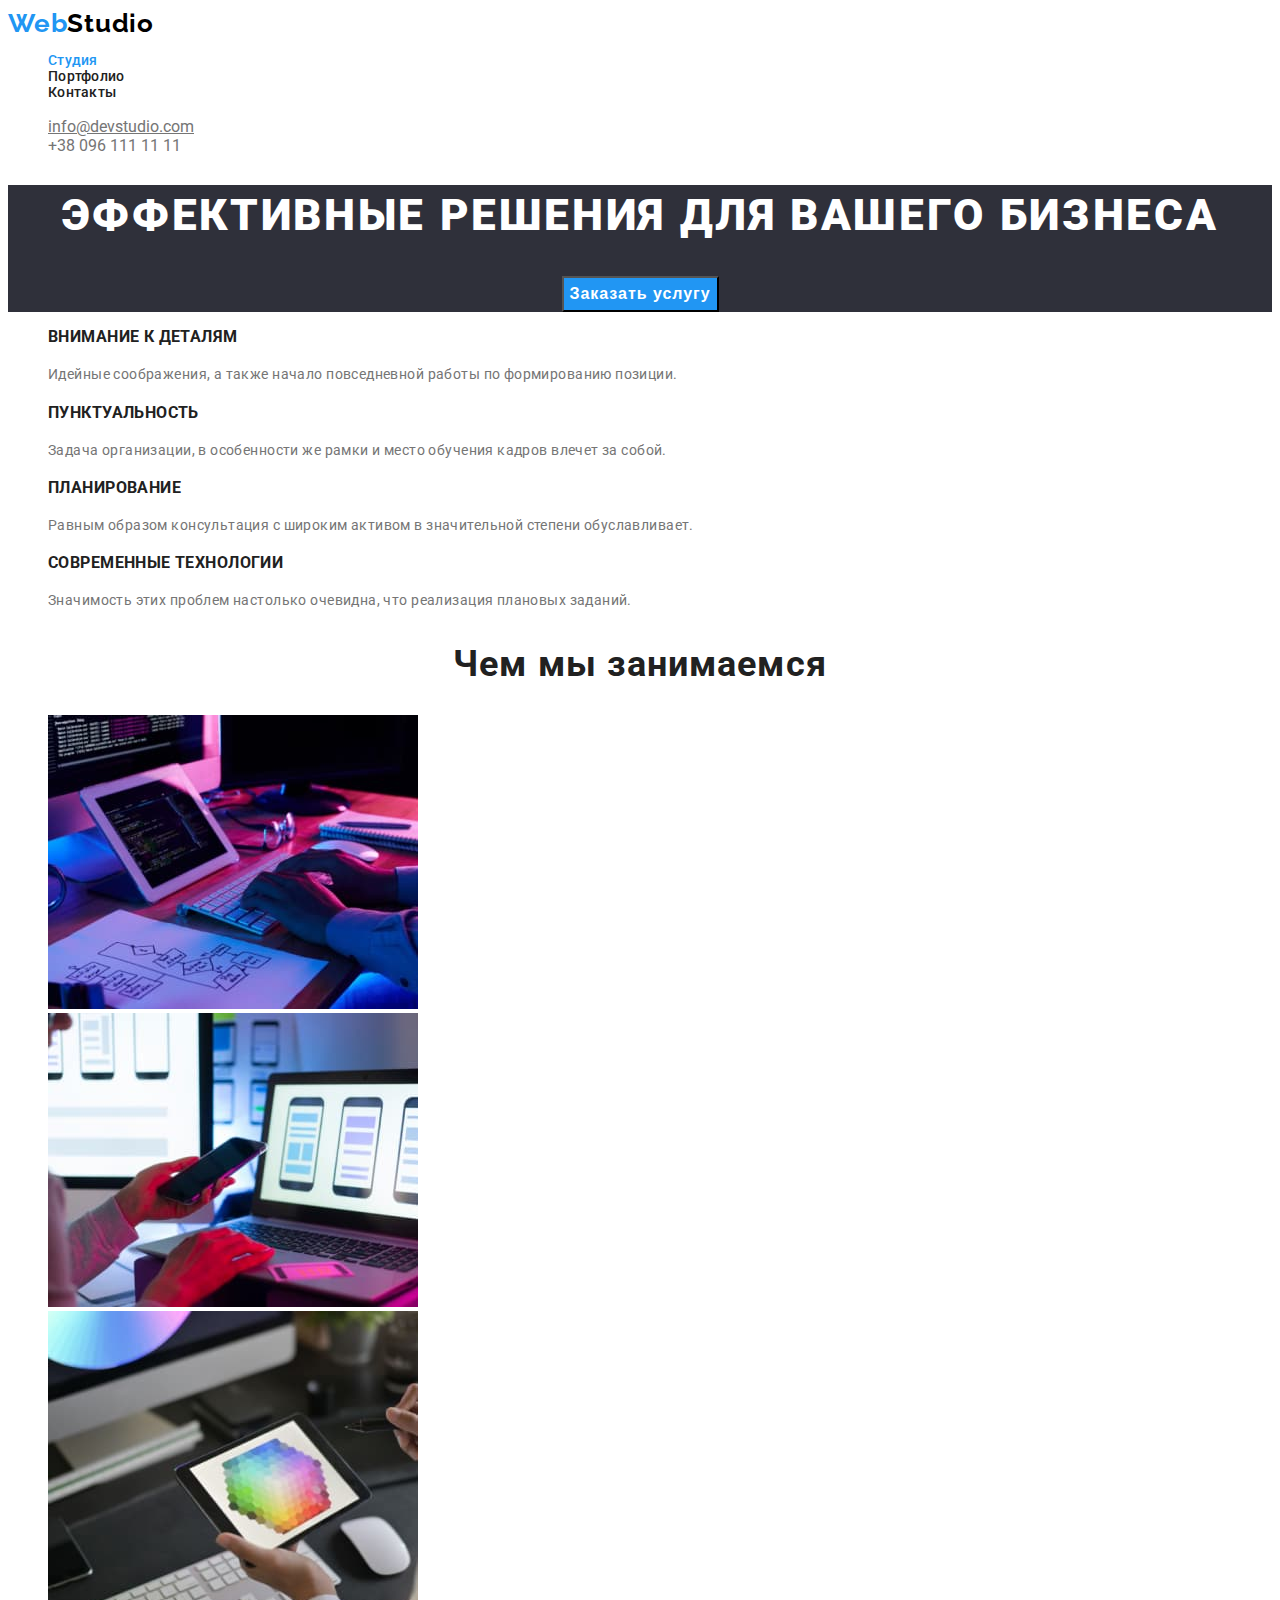
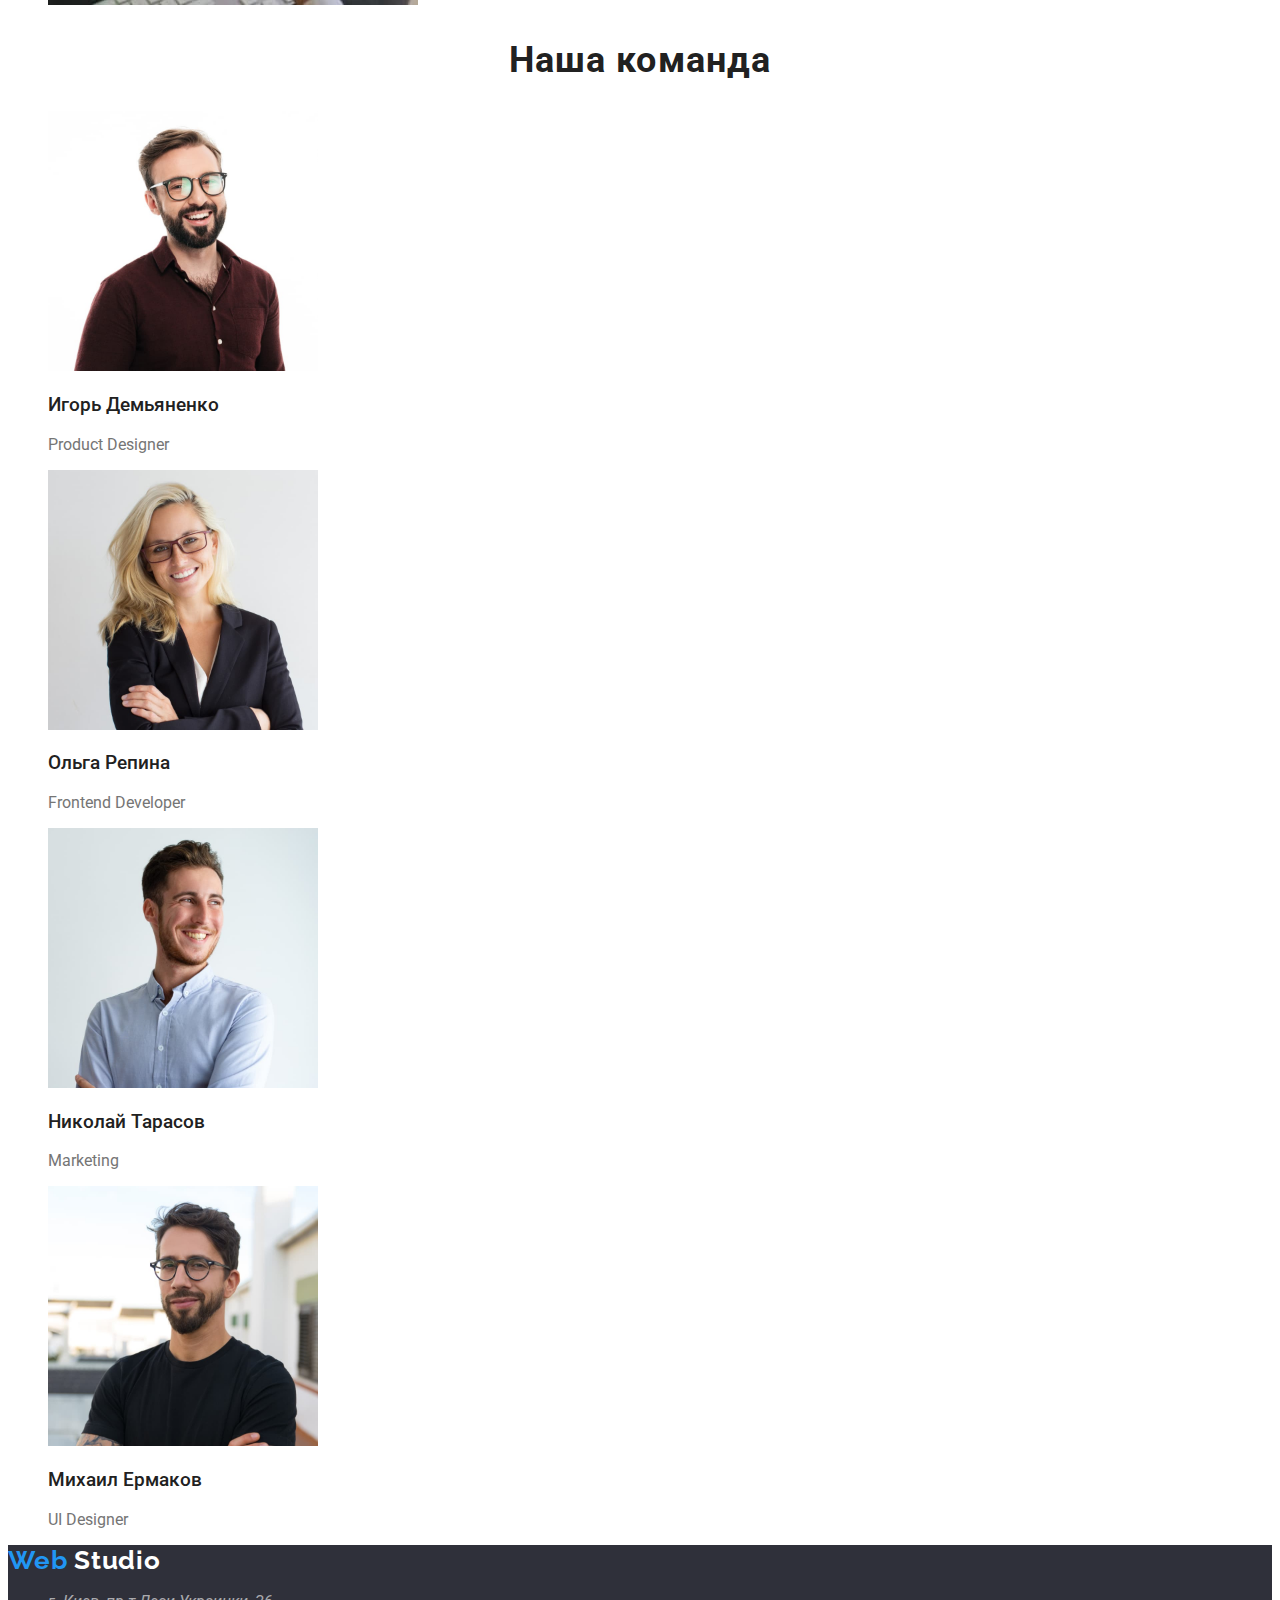
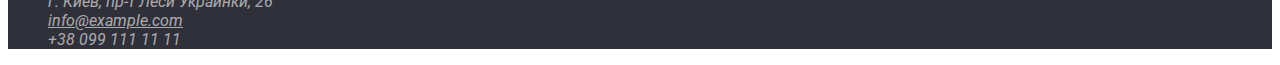
==== commit 4eaee89c: "page 1" ====
--- a/index.html
+++ b/index.html
@@ -16,7 +16,7 @@
   <body>
     <header class="header">
       <nav class="nav">
-        <a class="logo link" href="./index.html">WebStudio</a>
+        <a class="logo link" href="./index.html"><span class="logo-web">Web</span>Studio</a>
         <ul class="menu list">
           <li>
             <a class="menu-list-studio link" href="./index.html">Студия</a>
@@ -81,9 +81,9 @@
             </p>
           </li>
         </ul>
-
-        <!--section we do-->
-      </section class="section-we-do" >
+</section>
+        <!-- section we do -->
+     <section class="section-we-do">
       <h2 class="we-do-title">Чем мы занимаемся</h2>
       <ul class="we-do list">
         <li>
@@ -111,6 +111,7 @@
           />
         </li>
       </ul>
+      </section>
       <!--section team-->
       <section class="section-team">
         <h2 class="team-title">Наша команда</h2>
@@ -161,12 +162,12 @@
 
     <footer>
       <!--contact-->
-      <a class="link-logo" href="./index.html">WebStudio</a>
+      <a class="logo link" href="./index.html"><span class="logo-web">Web</span> <span class="logo-studio">Studio</span></a>
       <address>
-        <ul class="adress">
-          <li class="contact-list">
+        <ul class="adress list">
+          <li class="contact-list list">
             <a
-              class="contact"
+              class="contact link"
               href="https://goo.gl/maps/kWYsMnAb214LJ1XZ8"
               target="blank"
               rel="noopener noreferer"
@@ -179,7 +180,7 @@
             >
           </li>
           <li>
-            <a class="contact" href="tel:+380991111111">+38 099 111 11 11</a>
+            <a class="contact link" href="tel:+380991111111">+38 099 111 11 11</a>
           </li>
         </ul>
       </address>
--- a/css/style.css
+++ b/css/style.css
@@ -9,14 +9,13 @@
   --color-black: #000000;
   --background-hero-footer: #2f303a;
   --bgr-team-butoon-portfolio: #f5f4fa;
-  --stroke-card-portfolio: #EEEEEE;
+  --stroke-card-portfolio: #eeeeee;
 }
 
 body {
   font-family: var(--main-font);
   font-style: normal;
   color: var(--color-txt);
-  
 }
 
 .list {
@@ -37,18 +36,21 @@
   text-align: left;
   color: #000000;
 }
+.logo-web {
+  color: var(--color-accent);
+}
 .nav {
-   font-size: 14px;
-   font-weight: 500;
-   line-height: 1.14;
-   letter-spacing: 0.02em;
-   text-align: left;
+  font-size: 14px;
+  font-weight: 500;
+  line-height: 1.14;
+  letter-spacing: 0.02em;
+  text-align: left;
 }
 .menu-list {
   color: var(--color-menu);
 }
 .menu-contact {
-  color: var(--color-menu-contakt)
+  color: var(--color-menu-contakt);
 }
 
 .menu-list-studio,
@@ -57,7 +59,7 @@
 .menu-list:focus,
 .menu-contact:hover,
 .menu-contact:focus {
-  color:var(--color-accent);
+  color: var(--color-accent);
 }
 /* ===== hero ===== */
 .hero {
@@ -89,43 +91,42 @@
   text-align: left;
 }
 .the-best-title {
-font-weight: 700;
-line-height: 1.14;
-color: var(--color-title);
-text-transform: uppercase;
+  font-weight: 700;
+  line-height: 1.14;
+  color: var(--color-title);
+  text-transform: uppercase;
 }
 .the-best-txt {
-font-weight: 400;
-line-height: 1.71;
+  font-weight: 400;
+  line-height: 1.71;
 }
 
 /* ===== section we do ===== */
 
 .we-do-title,
 .team-title {
-font-size: 36px;
-font-weight: 700;
-line-height: 1.17;
-letter-spacing: 0.03em;
-text-align: center;
-color: var(--color-title);
+  font-size: 36px;
+  font-weight: 700;
+  line-height: 1.17;
+  letter-spacing: 0.03em;
+  text-align: center;
+  color: var(--color-title);
 }
 
 /* ===== section team ===== */
 .teamlist {
-font-size: 16px;
-line-height: 1.9;
-letter-spacing: 0.03em;
-text-align: center;
+  font-size: 16px;
+  line-height: 1.9;
+  letter-spacing: 0.03em;
+  text-align: center;
 }
 .team-name {
-font-weight: 500;
-color: var(--color-title);
+  font-weight: 500;
+  color: var(--color-title);
 }
 .team-txt {
-font-weight: 400;
-color: var(--color-txt);
-
+  font-weight: 400;
+  color: var(--color-txt);
 }
 
 /* portfolio */
@@ -167,19 +168,16 @@
   color: #757575;
 }
 /* footer */
-
-/* map*/
-.map {
+footer {
+  background: var(--background-hero-footer);
+}
+.logo-studio {
   color: #ffffff;
-  background: #2f303a;
 }
-/* footer mail, tel */
 .contact {
   color: rgba(255, 255, 255, 0.6);
-  background: #2f303a;
 }
 .contact:hover,
 .contact:focus {
-  color: #ffffff;
+  color: var(--color-accent);
 }
-x
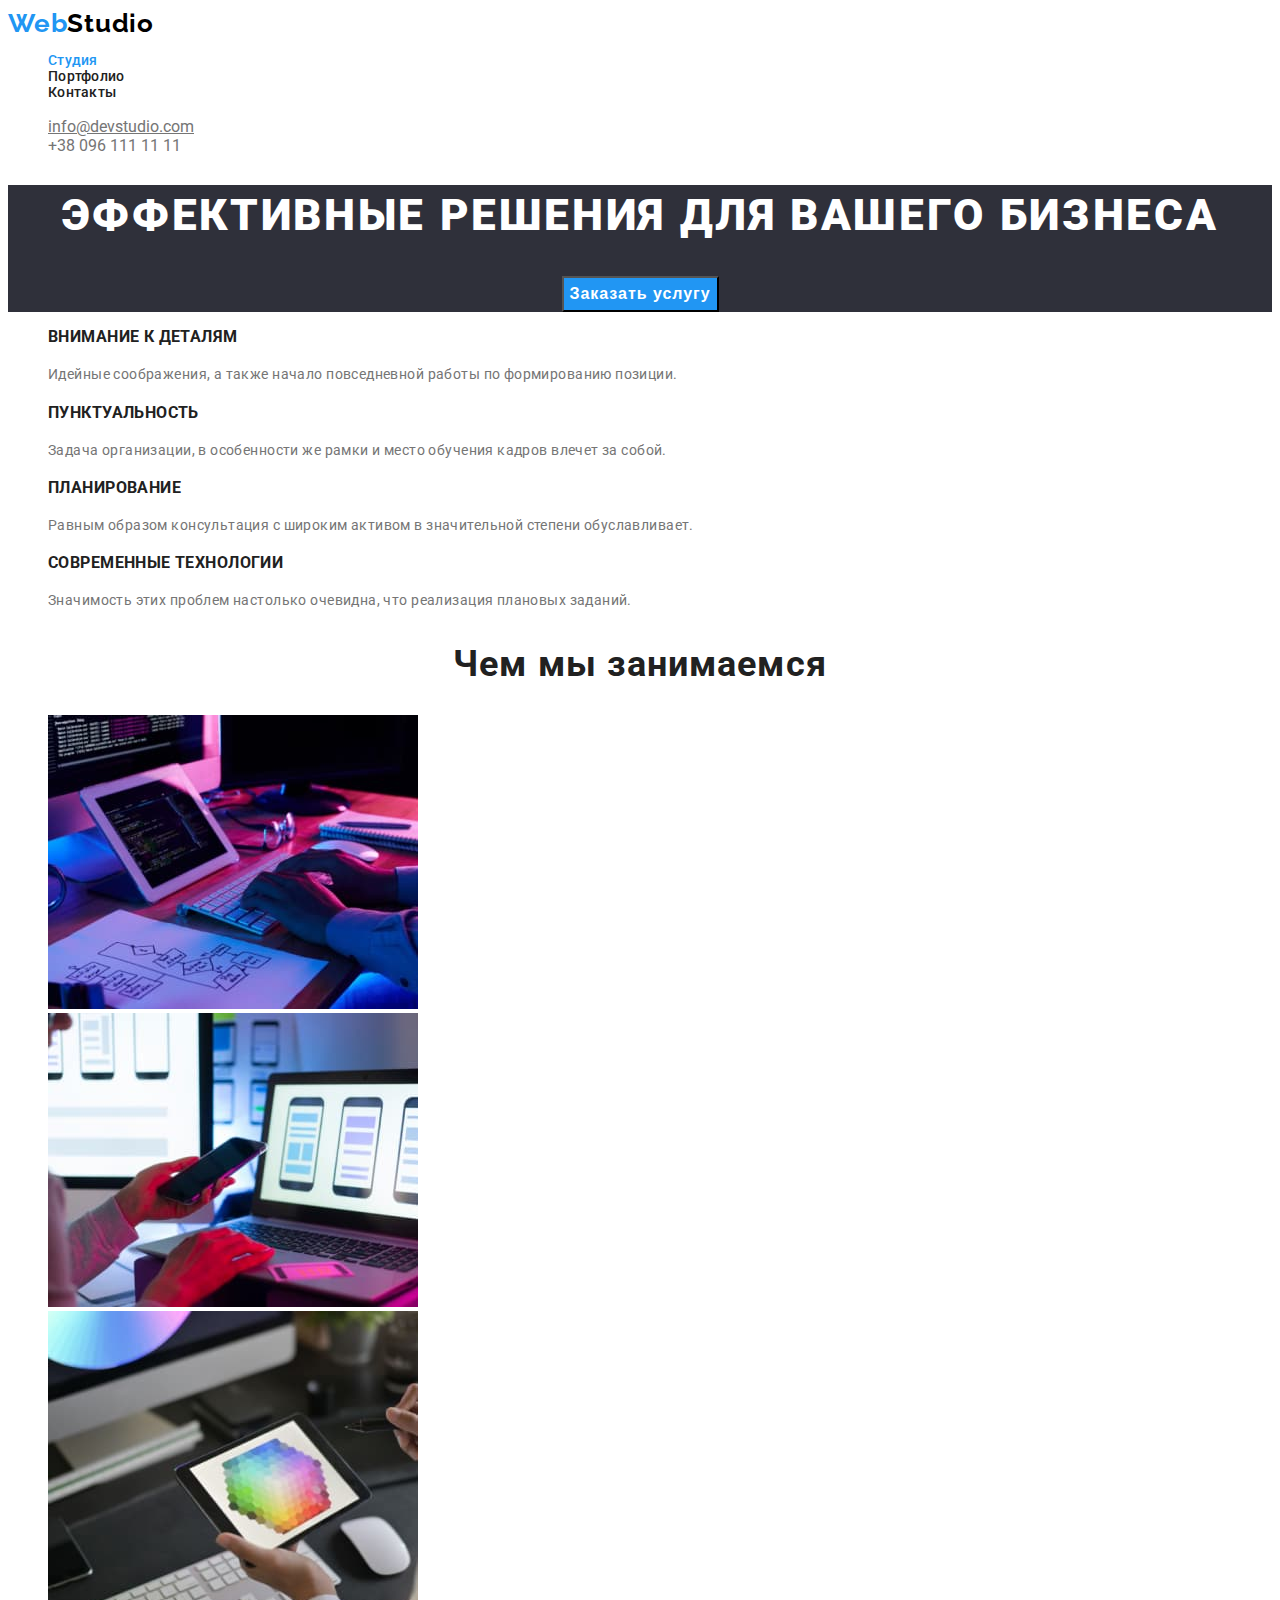
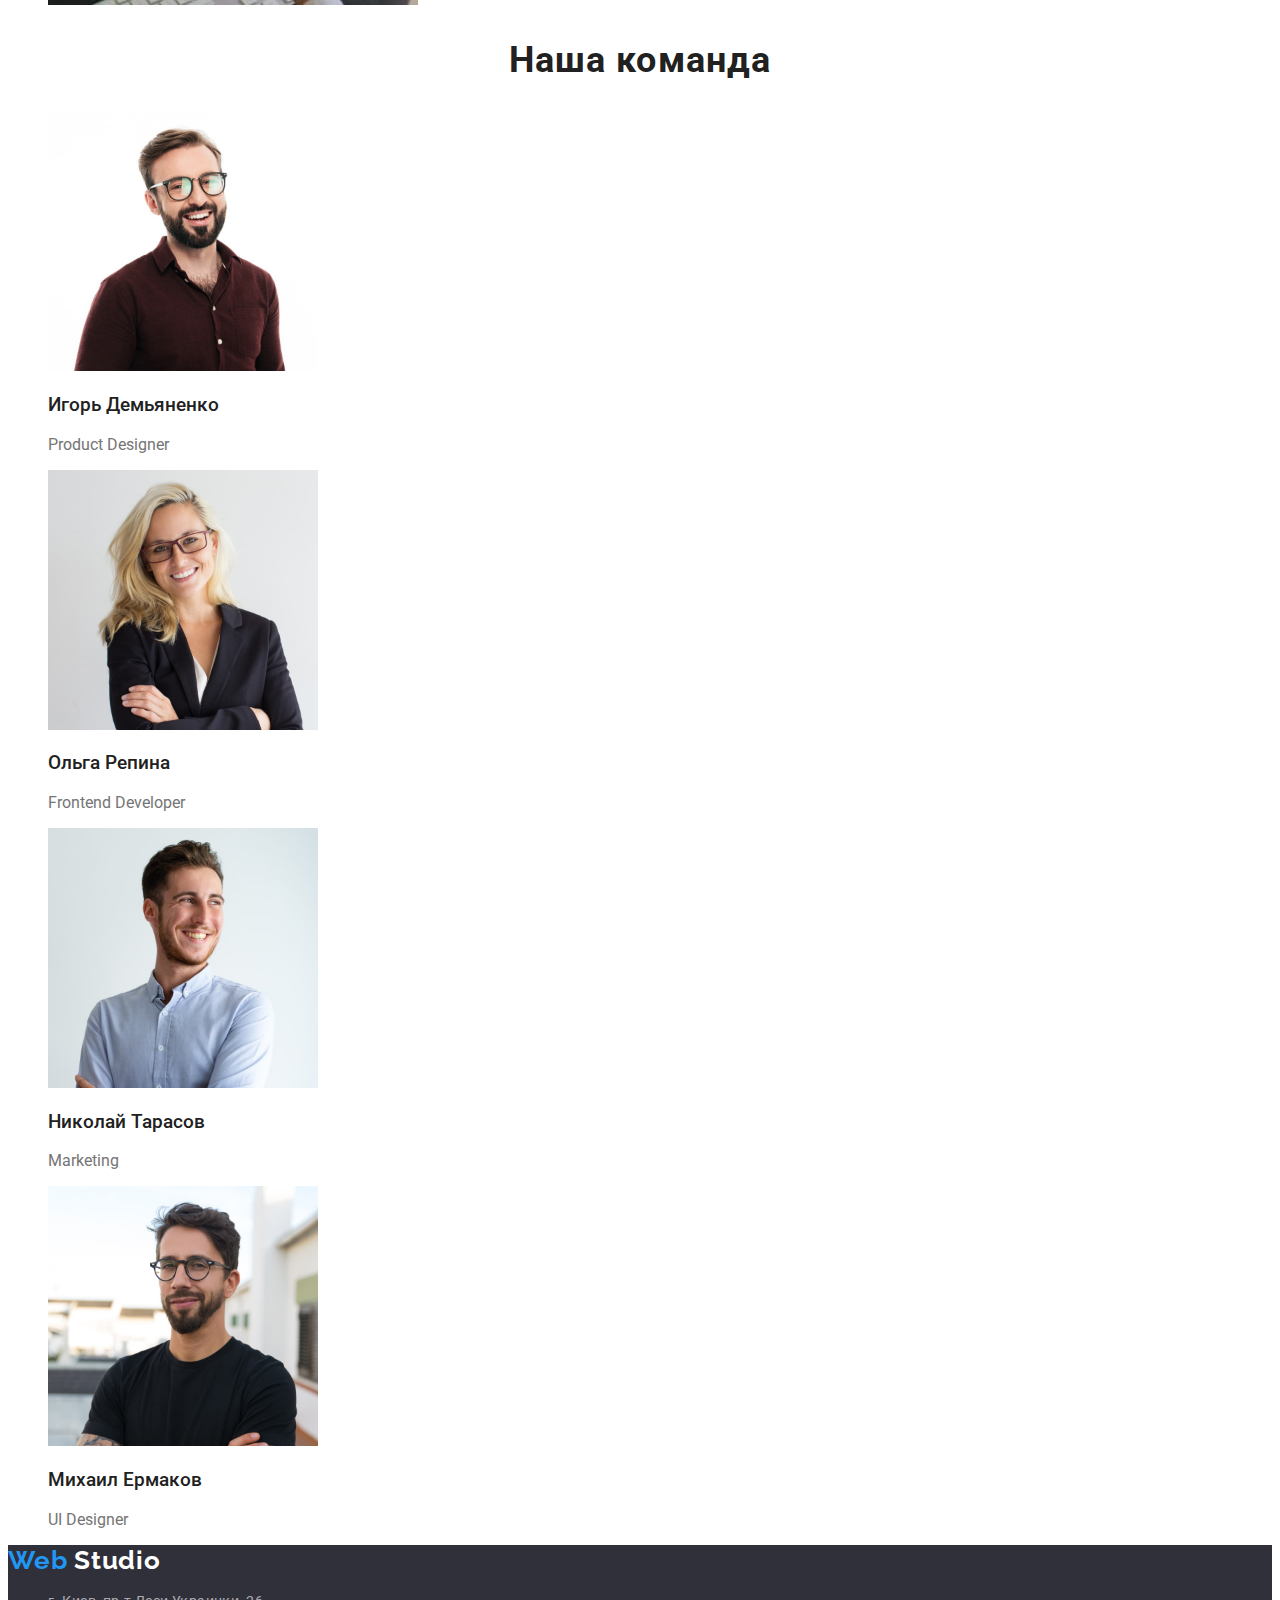
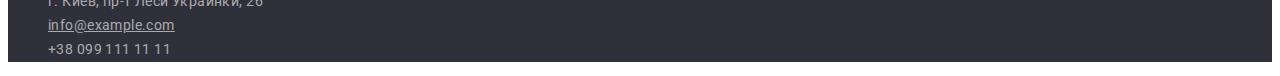
==== commit 7f986694: "validator +" ====
--- a/index.html
+++ b/index.html
@@ -16,7 +16,9 @@
   <body>
     <header class="header">
       <nav class="nav">
-        <a class="logo link" href="./index.html"><span class="logo-web">Web</span>Studio</a>
+        <a class="logo link" href="./index.html"
+          ><span class="logo-web">Web</span>Studio</a
+        >
         <ul class="menu list">
           <li>
             <a class="menu-list-studio link" href="./index.html">Студия</a>
@@ -81,36 +83,36 @@
             </p>
           </li>
         </ul>
-</section>
-        <!-- section we do -->
-     <section class="section-we-do">
-      <h2 class="we-do-title">Чем мы занимаемся</h2>
-      <ul class="we-do list">
-        <li>
-          <img
-            src="./img/we-do/box-1.jpg"
-            alt="работа на компьютерной клавиатуре"
-            width="370"
-            height="294"
-          />
-        </li>
-        <li>
-          <img
-            src="./img/we-do/box-2.jpg"
-            alt="на мониторе различные дизайны мобильного приложения"
-            width="370"
-            height="294"
-          />
-        </li>
-        <li>
-          <img
-            src="./img/we-do/box-3.jpg"
-            alt="подбор с помощью цветовой палитры"
-            width="370"
-            height="294"
-          />
-        </li>
-      </ul>
+      </section>
+      <!-- section we do -->
+      <section class="section-we-do">
+        <h2 class="we-do-title">Чем мы занимаемся</h2>
+        <ul class="we-do list">
+          <li>
+            <img
+              src="./img/we-do/box-1.jpg"
+              alt="работа на компьютерной клавиатуре"
+              width="370"
+              height="294"
+            />
+          </li>
+          <li>
+            <img
+              src="./img/we-do/box-2.jpg"
+              alt="на мониторе различные дизайны мобильного приложения"
+              width="370"
+              height="294"
+            />
+          </li>
+          <li>
+            <img
+              src="./img/we-do/box-3.jpg"
+              alt="подбор с помощью цветовой палитры"
+              width="370"
+              height="294"
+            />
+          </li>
+        </ul>
       </section>
       <!--section team-->
       <section class="section-team">
@@ -162,7 +164,10 @@
 
     <footer>
       <!--contact-->
-      <a class="logo link" href="./index.html"><span class="logo-web">Web</span> <span class="logo-studio">Studio</span></a>
+      <a class="logo link" href="./index.html"
+        ><span class="logo-web">Web</span>
+        <span class="logo-studio">Studio</span></a
+      >
       <address>
         <ul class="adress list">
           <li class="contact-list list">
@@ -180,7 +185,9 @@
             >
           </li>
           <li>
-            <a class="contact link" href="tel:+380991111111">+38 099 111 11 11</a>
+            <a class="contact link" href="tel:+380991111111"
+              >+38 099 111 11 11</a
+            >
           </li>
         </ul>
       </address>
--- a/css/style.css
+++ b/css/style.css
@@ -6,10 +6,10 @@
   --color-accent: #2196f3;
   --color-menu: #212121;
   --color-menu-contakt: #757575;
-  --color-black: #000000;
   --background-hero-footer: #2f303a;
-  --bgr-team-butoon-portfolio: #f5f4fa;
+  --bgr-team-button-portfolio: #f5f4fa;
   --stroke-card-portfolio: #eeeeee;
+  --contact-footer: rgba(255, 255, 255, 0.6);
 }
 
 body {
@@ -52,7 +52,6 @@
 .menu-contact {
   color: var(--color-menu-contakt);
 }
-
 .menu-list-studio,
 .menu-list-portfolio,
 .menu-list:hover,
@@ -61,6 +60,7 @@
 .menu-contact:focus {
   color: var(--color-accent);
 }
+
 /* ===== hero ===== */
 .hero {
   background: var(--background-hero-footer);
@@ -114,6 +114,7 @@
 }
 
 /* ===== section team ===== */
+
 .teamlist {
   font-size: 16px;
   line-height: 1.9;
@@ -129,43 +130,44 @@
   color: var(--color-txt);
 }
 
-/* portfolio */
+/* ===== portfolio ===== */
+.portfolio-button-menu {
+  text-align: center;
+}
 .portfolio-button {
   font-size: 16px;
-  font-style: normal;
   font-weight: 500;
   line-height: 1.6;
   letter-spacing: 0.03em;
   text-align: center;
-  background-color: #f5f4fa;
+  color: var(--color-title);
+  background-color: var(--bgr-team-button-portfolio);
+  border: none;
+  cursor: pointer;
 }
-.portfolio-button-active {
-  font-size: 16px;
-  font-style: normal;
-  font-weight: 500;
-  line-height: 1.6;
-  letter-spacing: 0.03em;
-  text-align: center;
-  columns: #ffffff;
-  background-color: #2196f3;
+.portfolio-button:hover,
+.portfolio-button:focus {
+  color: #ffffff;
+  border: none;
+  background-color: var(--color-accent);
 }
-
+.portfolio-card {
+  text-align: left;
+  /* border-color: #eeeeee;
+  border: 1px; */
+}
 .card-title {
   font-size: 18px;
-  font-style: normal;
   font-weight: 700;
   line-height: 2;
   letter-spacing: 0.06em;
-  text-align: left;
+  color: var(--color-title);
 }
 .card-txt {
   font-size: 16px;
-  font-style: normal;
   font-weight: 400;
   line-height: 1.9;
   letter-spacing: 0.03em;
-  text-align: left;
-  color: #757575;
 }
 /* footer */
 footer {
@@ -174,8 +176,16 @@
 .logo-studio {
   color: #ffffff;
 }
+.adress {
+  font-size: 14px;
+  font-style: normal;
+  font-weight: 400;
+  line-height: 1.71;
+  letter-spacing: 0.03em;
+  text-align: left;
+}
 .contact {
-  color: rgba(255, 255, 255, 0.6);
+  color: var(--contact-footer);
 }
 .contact:hover,
 .contact:focus {
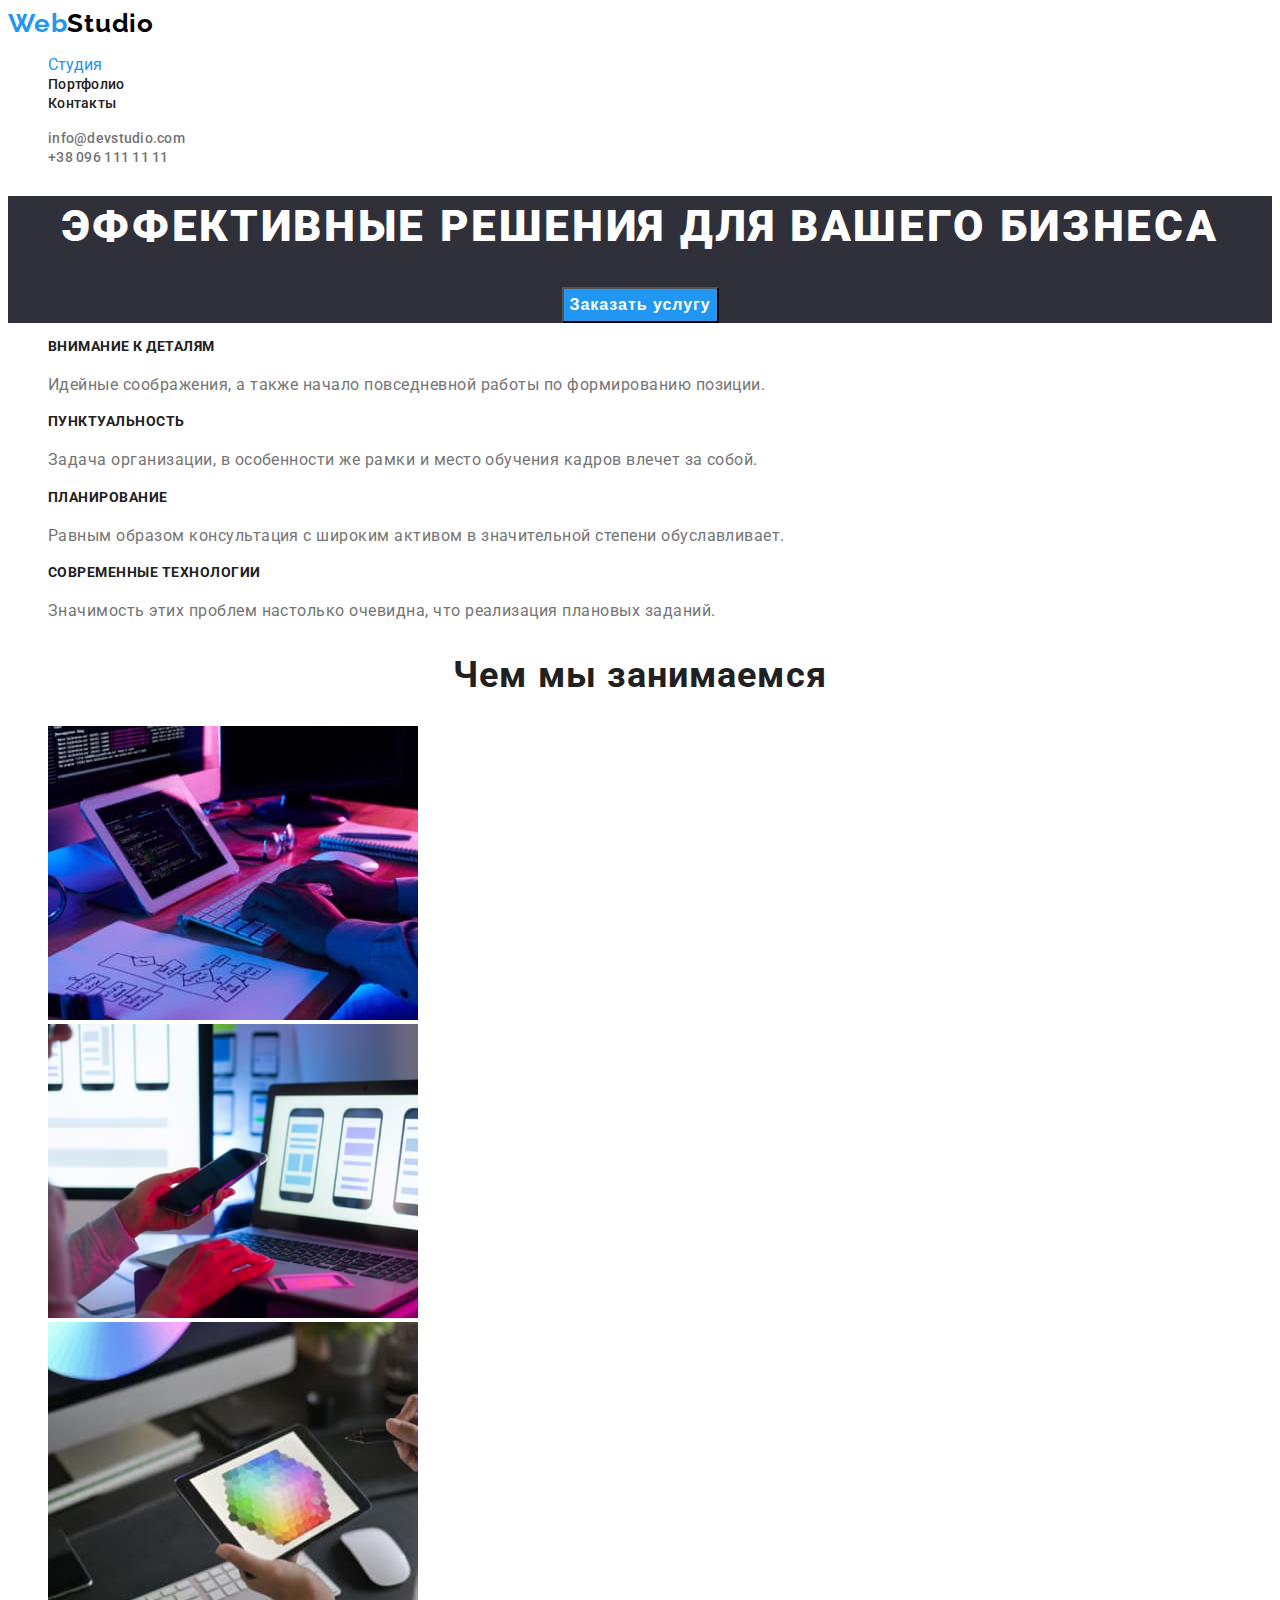
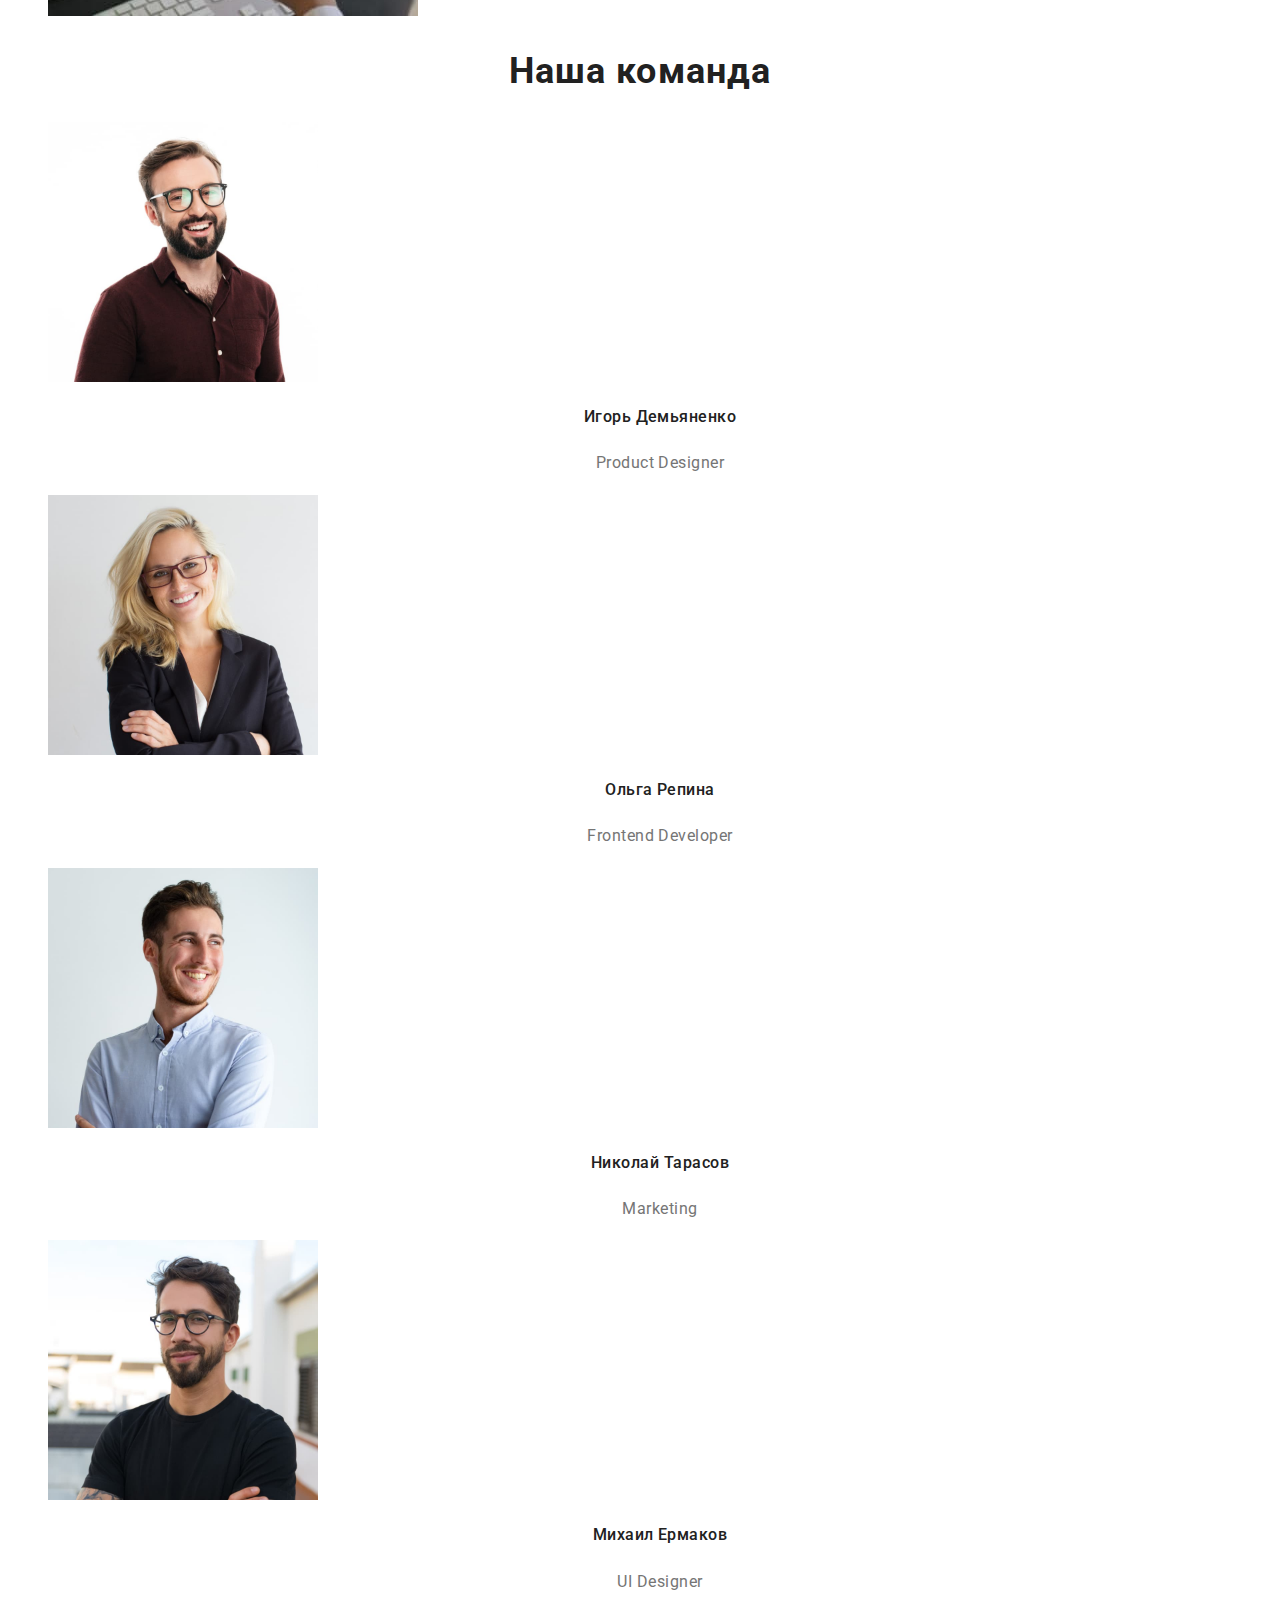
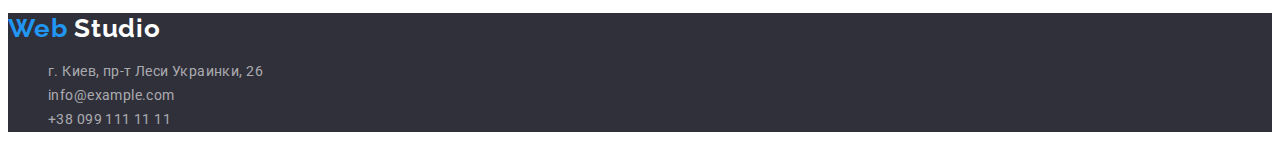
==== commit 667781ac: "Правки" ====
--- a/index.html
+++ b/index.html
@@ -33,7 +33,10 @@
       </nav>
       <ul class="nav-adress list">
         <li>
-          <a class="menu-contact" lang="en" href="mailto:info@devstudio.com"
+          <a
+            class="menu-contact link"
+            lang="en"
+            href="mailto:info@devstudio.com"
             >info@devstudio.com</a
           >
         </li>
@@ -180,7 +183,7 @@
             >
           </li>
           <li>
-            <a class="contact" href="mailto:info@example.com"
+            <a class="contact link" href="mailto:info@example.com"
               >info@example.com</a
             >
           </li>
--- a/css/style.css
+++ b/css/style.css
@@ -39,17 +39,20 @@
 .logo-web {
   color: var(--color-accent);
 }
-.nav {
+.menu-list {
   font-size: 14px;
   font-weight: 500;
   line-height: 1.14;
   letter-spacing: 0.02em;
   text-align: left;
-}
-.menu-list {
   color: var(--color-menu);
 }
 .menu-contact {
+  font-size: 14px;
+  font-weight: 500;
+  line-height: 1.14;
+  letter-spacing: 0.02em;
+  text-align: left;
   color: var(--color-menu-contakt);
 }
 .menu-list-studio,
@@ -86,11 +89,11 @@
 
 /* == section the best == */
 .section-the-best {
-  font-size: 14px;
   letter-spacing: 0.03em;
   text-align: left;
 }
 .the-best-title {
+  font-size: 14px;
   font-weight: 700;
   line-height: 1.14;
   color: var(--color-title);
@@ -114,18 +117,19 @@
 }
 
 /* ===== section team ===== */
-
-.teamlist {
+.team-name {
   font-size: 16px;
   line-height: 1.9;
   letter-spacing: 0.03em;
   text-align: center;
-}
-.team-name {
   font-weight: 500;
   color: var(--color-title);
 }
 .team-txt {
+  font-size: 16px;
+  line-height: 1.9;
+  letter-spacing: 0.03em;
+  text-align: center;
   font-weight: 400;
   color: var(--color-txt);
 }
@@ -135,6 +139,7 @@
   text-align: center;
 }
 .portfolio-button {
+  font-family: var(--main-font)
   font-size: 16px;
   font-weight: 500;
   line-height: 1.6;
@@ -176,15 +181,13 @@
 .logo-studio {
   color: #ffffff;
 }
-.adress {
+.contact {
   font-size: 14px;
   font-style: normal;
   font-weight: 400;
   line-height: 1.71;
   letter-spacing: 0.03em;
   text-align: left;
-}
-.contact {
   color: var(--contact-footer);
 }
 .contact:hover,
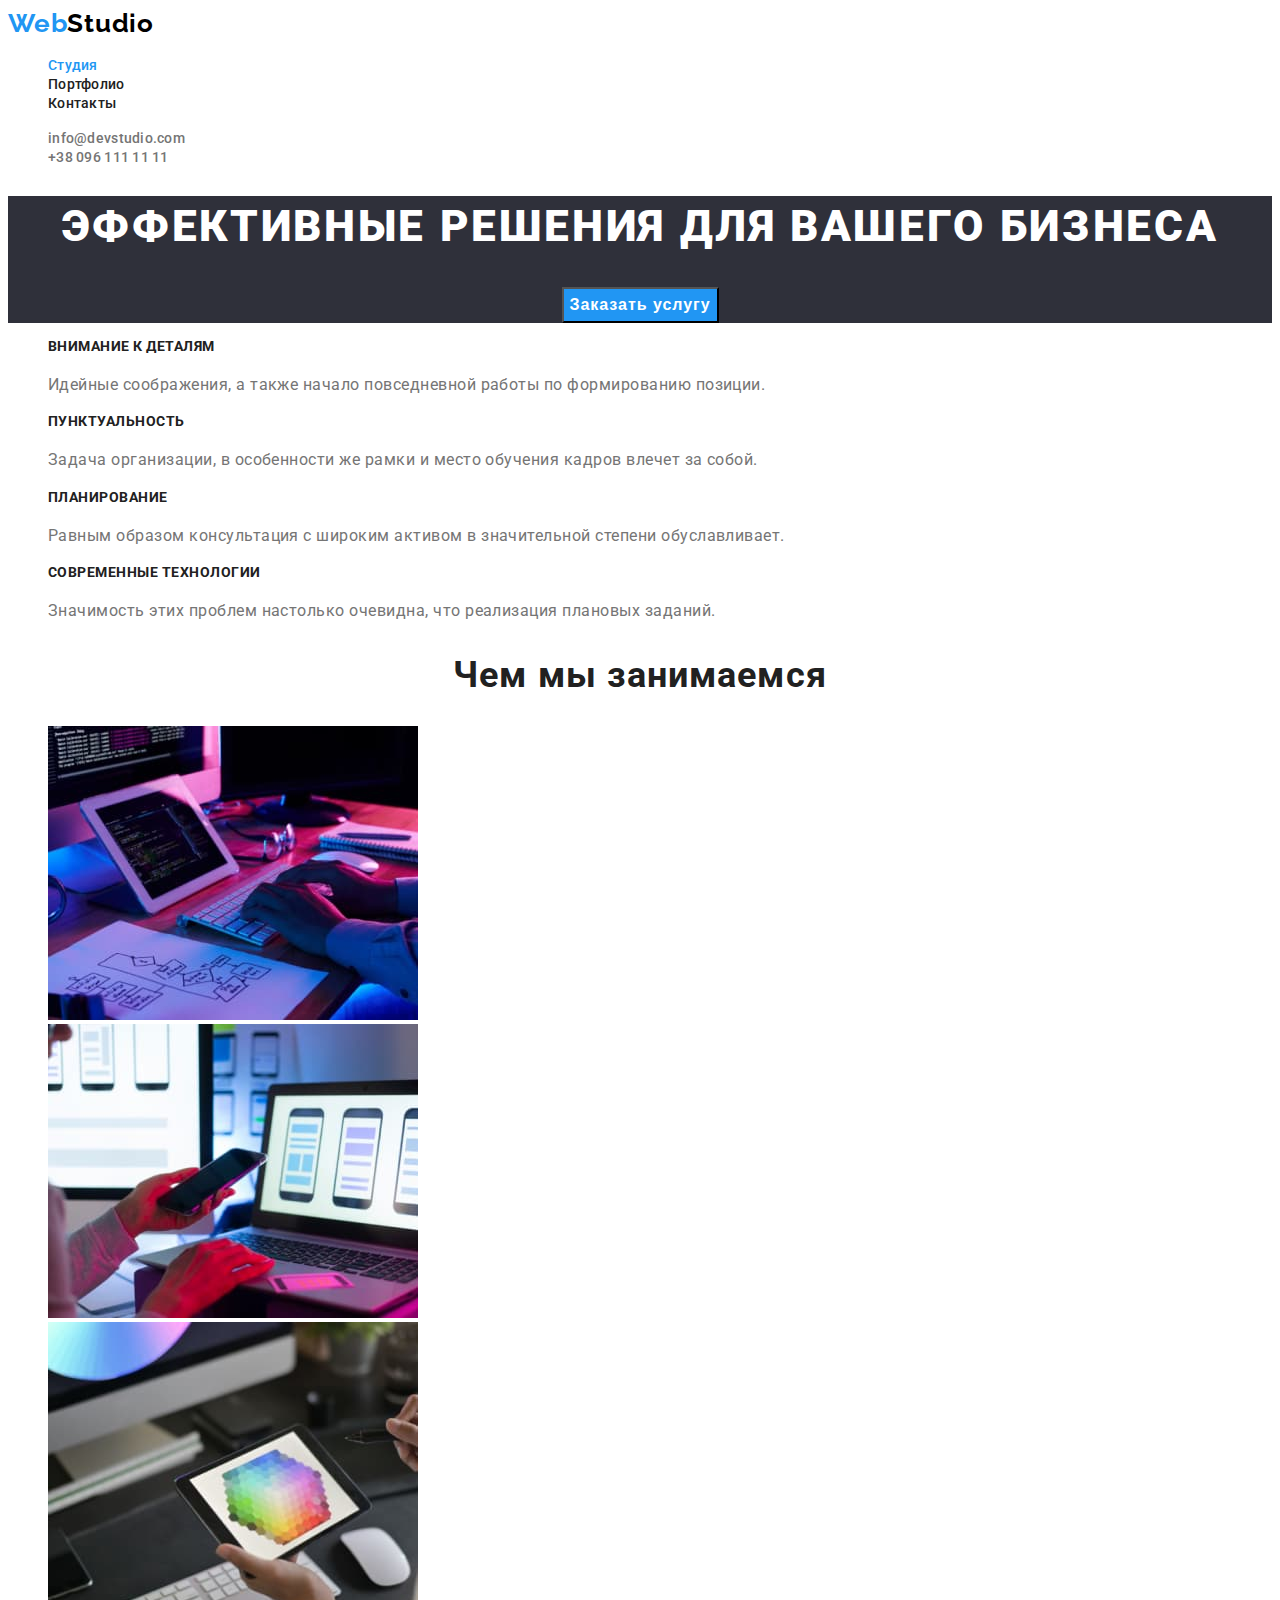
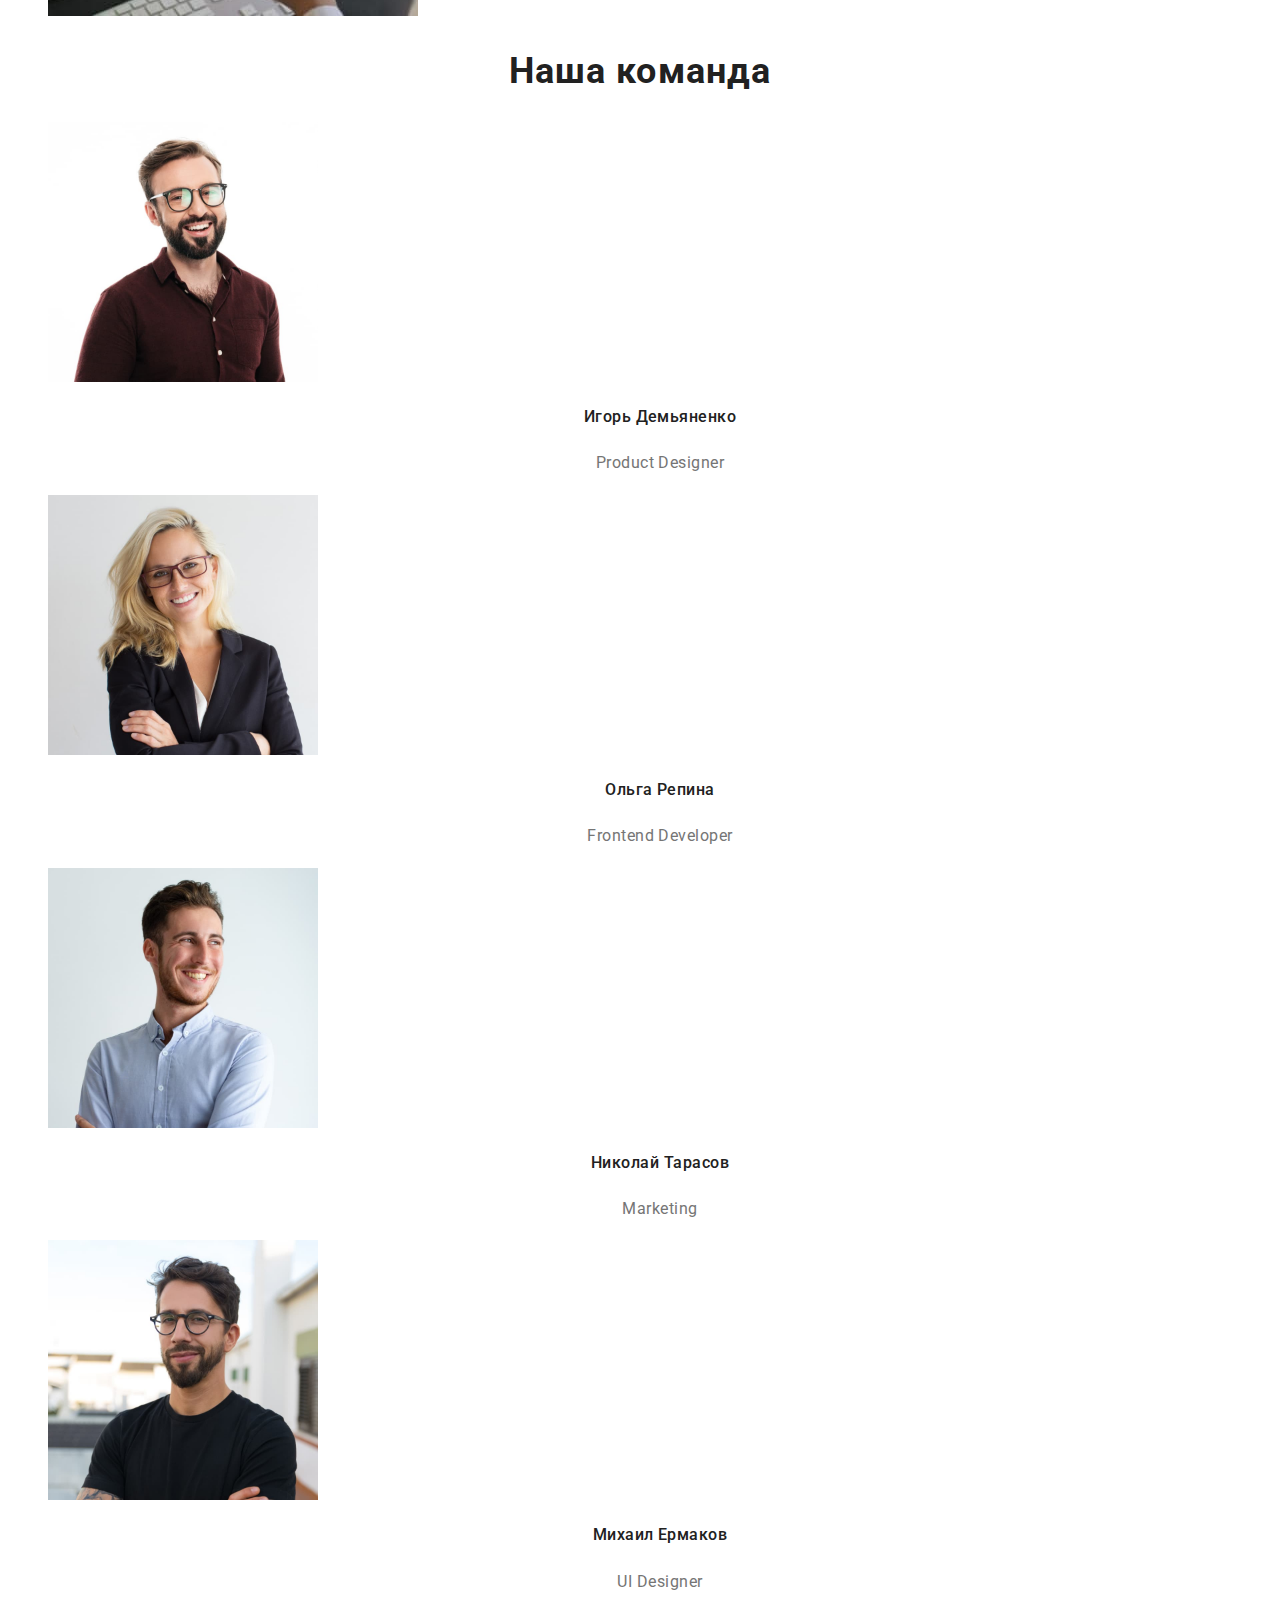
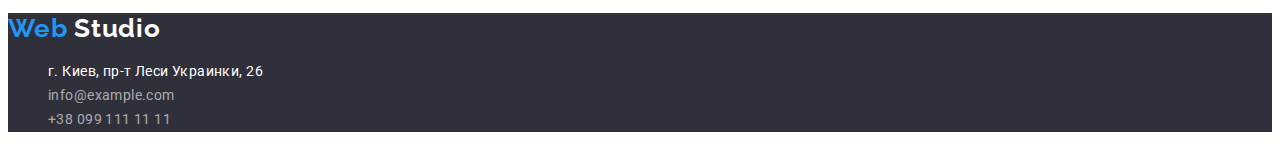
==== commit 4998d7d6: "correct-mistake-2" ====
--- a/index.html
+++ b/index.html
@@ -175,19 +175,19 @@
         <ul class="adress list">
           <li class="contact-list list">
             <a
-              class="contact link"
+              class="contact-map link"
               href="https://goo.gl/maps/kWYsMnAb214LJ1XZ8"
               target="blank"
               rel="noopener noreferer"
               >г. Киев, пр-т Леси Украинки, 26</a
             >
           </li>
-          <li>
+          <li class="contact-list list">
             <a class="contact link" href="mailto:info@example.com"
               >info@example.com</a
             >
           </li>
-          <li>
+          <li class="contact-list list">
             <a class="contact link" href="tel:+380991111111"
               >+38 099 111 11 11</a
             >
--- a/css/style.css
+++ b/css/style.css
@@ -56,7 +56,15 @@
   color: var(--color-menu-contakt);
 }
 .menu-list-studio,
-.menu-list-portfolio,
+.menu-list-portfolio {
+  font-size: 14px;
+  font-weight: 500;
+  line-height: 1.14;
+  letter-spacing: 0.02em;
+  text-align: left;
+  color: var(--color-accent);
+}
+
 .menu-list:hover,
 .menu-list:focus,
 .menu-contact:hover,
@@ -119,6 +127,7 @@
 /* ===== section team ===== */
 .team-name {
   font-size: 16px;
+  font-weight: 500;
   line-height: 1.9;
   letter-spacing: 0.03em;
   text-align: center;
@@ -138,8 +147,9 @@
 .portfolio-button-menu {
   text-align: center;
 }
+.section-portfolio,
 .portfolio-button {
-  font-family: var(--main-font)
+  font-family: var(--main-font);
   font-size: 16px;
   font-weight: 500;
   line-height: 1.6;
@@ -152,6 +162,12 @@
 }
 .portfolio-button:hover,
 .portfolio-button:focus {
+  font-family: var(--main-font);
+  font-size: 16px;
+  font-weight: 500;
+  line-height: 1.6;
+  letter-spacing: 0.03em;
+  text-align: center;
   color: #ffffff;
   border: none;
   background-color: var(--color-accent);
@@ -181,6 +197,7 @@
 .logo-studio {
   color: #ffffff;
 }
+
 .contact {
   font-size: 14px;
   font-style: normal;
@@ -190,6 +207,19 @@
   text-align: left;
   color: var(--contact-footer);
 }
+
+.contact-map {
+  font-size: 14px;
+  font-style: normal;
+  font-weight: 400;
+  line-height: 1.71;
+  letter-spacing: 0.03em;
+  text-align: left;
+  color: #ffffff;
+}
+
+.contact-map:hover,
+.contact-map:focus,
 .contact:hover,
 .contact:focus {
   color: var(--color-accent);
